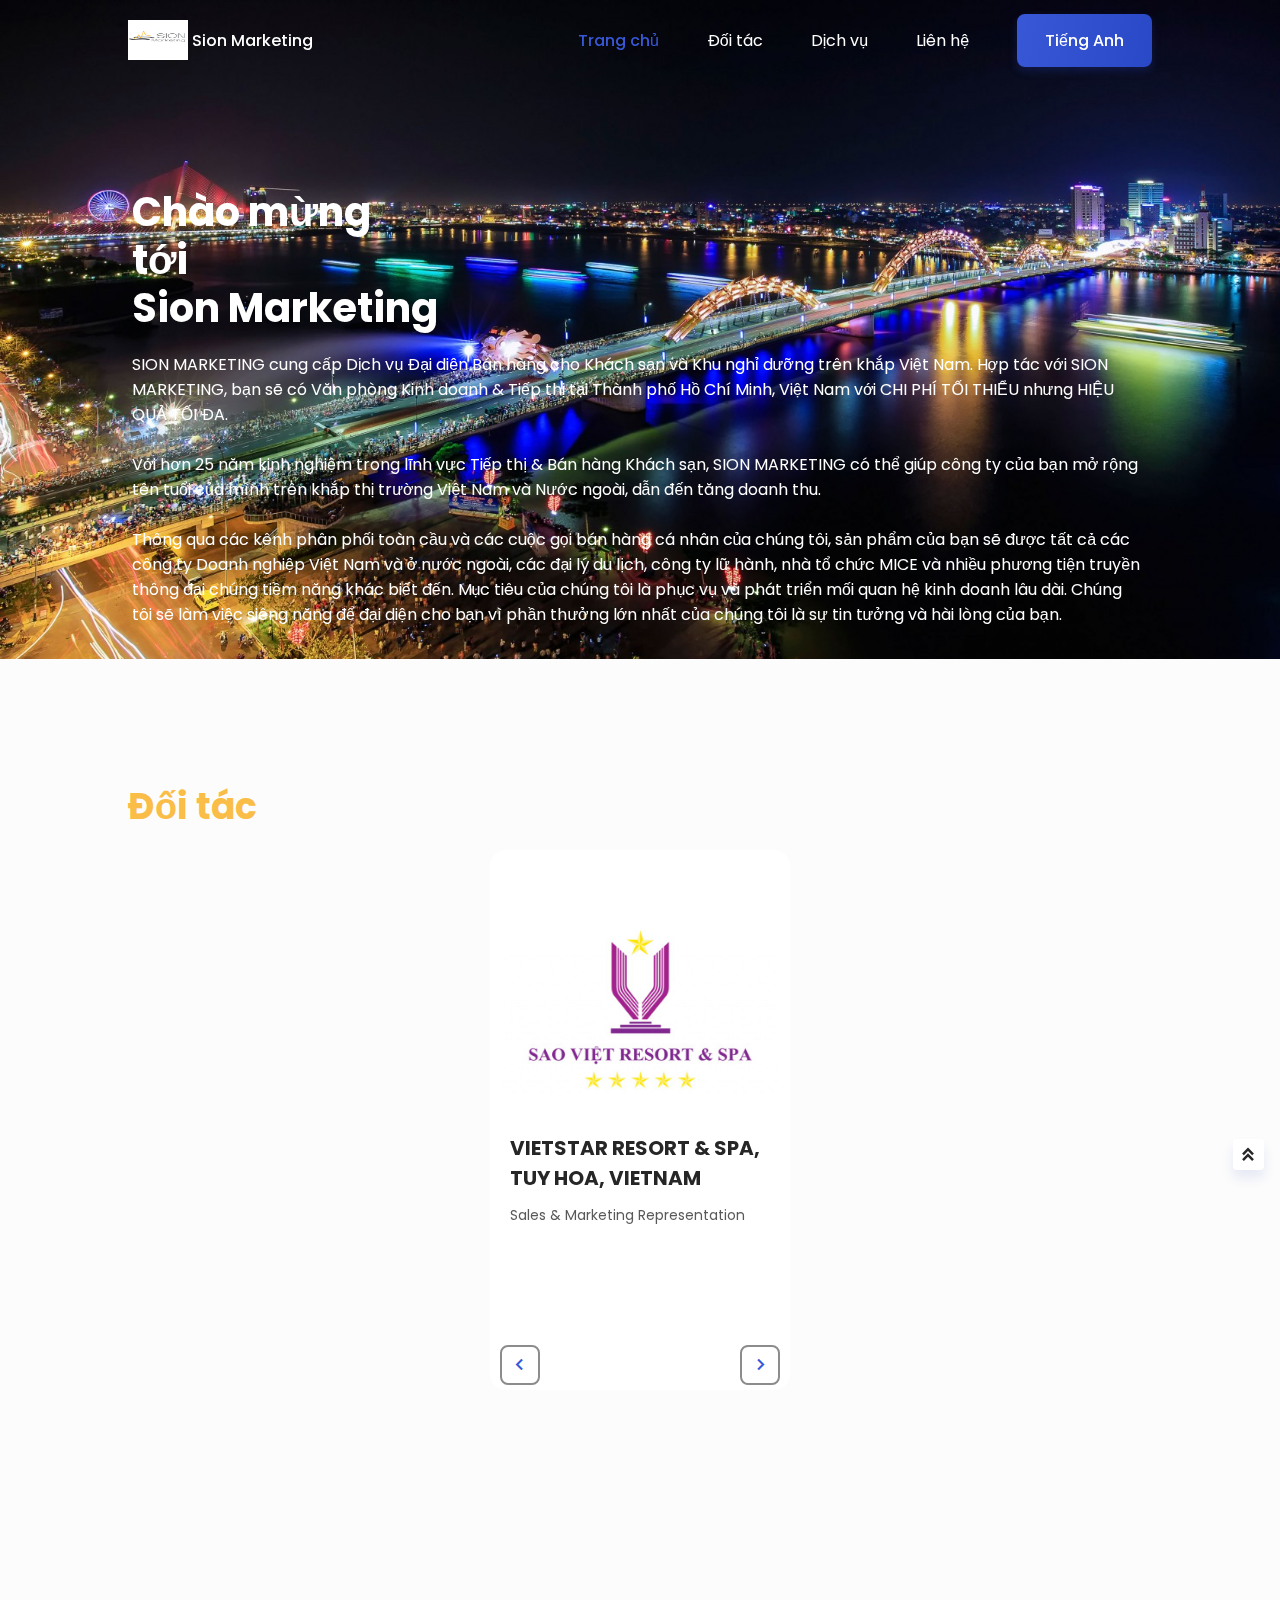
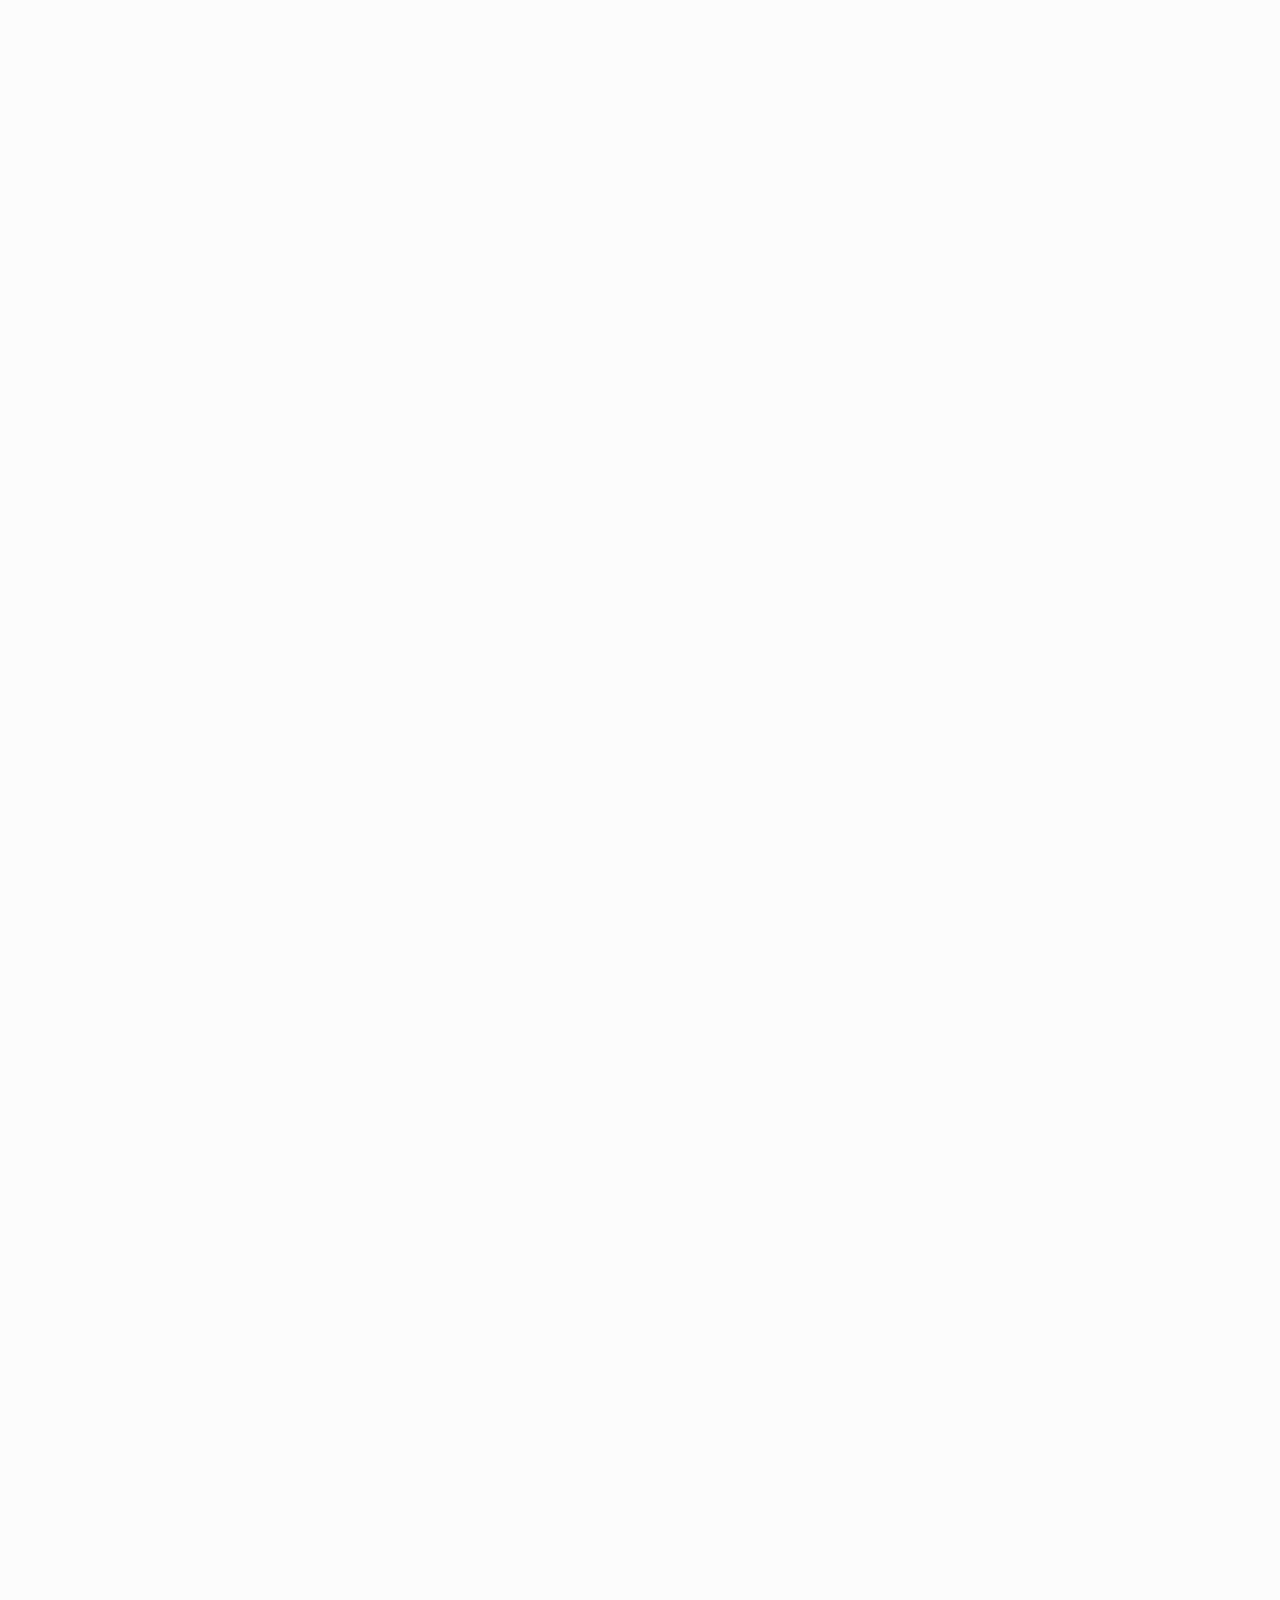
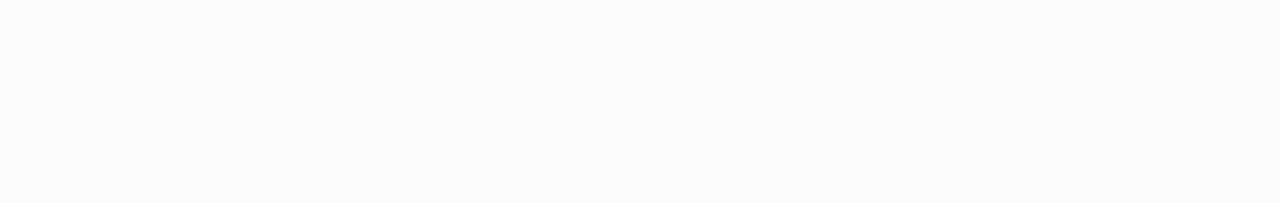
==== sion_vn.html @ 8dd8dc47 "add vietnamese page" ====
<!DOCTYPE html>
<html lang="en">
<head>
    <meta charset="UTF-8">
    <meta http-equiv="X-UA-Compatible" content="IE=edge">
    <meta name="viewport" content="width=device-width, initial-scale=1, minimum-scale=1, maximum-scale=1">
    <title>Sion Marketing</title>

    <!-- Link Swiper's CSS -->
    <link
      rel="stylesheet"
      href="https://unpkg.com/swiper/swiper-bundle.min.css"
    />
    <link rel="stylesheet" href="css/styles.css">
    <link href='https://unpkg.com/boxicons@2.1.2/css/boxicons.min.css' rel='stylesheet'>
<body>
    <!--Header-->
   <header class="header" id="header">
       <nav class="nav container">
           <a href="#" class="nav__logo">
            <img class="logo" src="image/home.png" alt=""> Sion Marketing
           </a>

           <div class="nav__menu">
               <ul class="nav__list">
                   <li class="nav__item">
                       <a href="#home" class="nav__link active-link">
                            <i class='bx bx-home-alt-2'></i>
                            <span>Trang chủ</span>
                       </a>
                   </li>

                   <li class="nav__item">
                        <a href="#partner" class="nav__link">
                            <i class='bx bx-group' ></i>
                            <span>Đối tác</span>
                        </a>
                    </li>

                    <li class="nav__item">
                        <a href="#service" class="nav__link">
                            <i class='bx bx-happy'></i>
                            <span>Dịch vụ</span>
                        </a>
                    </li>

                    <li class="nav__item">
                        <a href="#contact" class="nav__link">
                            <i class='bx bx-phone' ></i>
                            <span>Liên hệ</span>
                        </a>
                    </li>
               </ul>
           </div>

           <a href="index.html" class="button nav__button">
               Tiếng Anh
           </a>
       </nav>
   </header>

   <!--Main-->
   <main class="main">
       <!--Home-->
       <section class="home section" id="home">
           <div class="home__container container grid">
               <div class="home__data">
                   <h1 class="home__title">
                       Chào mừng <br> tới <br> Sion Marketing
                   </h1>
                   <p class="home__description">
                    SION MARKETING cung cấp Dịch vụ Đại diện Bán hàng cho Khách sạn và Khu nghỉ dưỡng trên khắp Việt Nam. Hợp tác với SION MARKETING, bạn sẽ có Văn phòng Kinh doanh & Tiếp thị tại Thành phố Hồ Chí Minh, Việt Nam với CHI PHÍ TỐI THIỂU nhưng HIỆU QUẢ TỐI ĐA. <br> <br>
                    Với hơn 25 năm kinh nghiệm trong lĩnh vực Tiếp thị & Bán hàng Khách sạn, SION MARKETING có thể giúp công ty của bạn mở rộng tên tuổi của mình trên khắp thị trường Việt Nam và Nước ngoài, dẫn đến tăng doanh thu. <br> <br>
                    Thông qua các kênh phân phối toàn cầu và các cuộc gọi bán hàng cá nhân của chúng tôi, sản phẩm của bạn sẽ được tất cả các công ty Doanh nghiệp Việt Nam và ở nước ngoài, các đại lý du lịch, công ty lữ hành, nhà tổ chức MICE và nhiều phương tiện truyền thông đại chúng tiềm năng khác biết đến.
                    Mục tiêu của chúng tôi là phục vụ và phát triển mối quan hệ kinh doanh lâu dài. Chúng tôi sẽ làm việc siêng năng để đại diện cho bạn vì phần thưởng lớn nhất của chúng tôi là sự tin tưởng và hài lòng của bạn.
                   </p>
               </div>
               <!-- <div class="home__img">
                    <img src="image/home.png" alt="" class="home__img-bg">
                </div> -->
           </div>
       </section>

       <!--Partners-->
       <section class="partner section" id="partner">
           <div class="container">
               <h2 class="section__title">
                   Đối tác 
               </h2>
               <div class="partner__container swiper">
                   <div class="swiper-wrapper">
                    <article class="partner__card swiper-slide">
                        <img src="image/vietstar.jpg" alt="" class="partner__img">
                        <div class="partner__data">
                            <h3 class="partner__title">
                                 VIETSTAR RESORT & SPA, TUY HOA, VIETNAM
                            </h3>
                            <p class="partner__description">
                                 Sales & Marketing Representation
                            </p>
                        </div>
                    </article>
                    <article class="partner__card swiper-slide">
                         <img src="image/incentive.jpg" alt="" class="partner__img">
                         <div class="partner__data">
                             <h3 class="partner__title">
                                 INCENTIVE CONNECTIONS TOURISM LLC, DUBAI, UAE
                             </h3>
                             <p class="partner__description">
                                 Sales Representation
                             </p>
                         </div>
                     </article>
                    <article class="partner__card swiper-slide">
                        <img src="image/binhan.jpg" alt="" class="partner__img">
                        <div class="partner__data">
                            <h3 class="partner__title">
                                BINH AN VILLAGE RESORT, DA LAT
                            </h3>
                            <p class="partner__description">
                                Sales & Marketing Representation
                            </p>
                        </div>
                    </article>
                    <article class="partner__card swiper-slide">
                        <img src="image/inter.jpg" alt="" class="partner__img">
                        <div class="partner__data">
                            <h3 class="partner__title">
                                INTERNATIONAL VACATION USA - GDS/BE PROVIDER
                            </h3>
                            <p class="partner__description">
                                Sales Representation
                            </p>
                        </div>
                    </article>
                    <article class="partner__card swiper-slide">
                        <img src="image/cattien.png" alt="" class="partner__img">
                        <div class="partner__data">
                            <h3 class="partner__title">
                                CAT TIEN JUNGLE LODGE
                            </h3>
                            <p class="partner__description">
                                Sales & Marketing Representation
                            </p>
                        </div>
                    </article>
                    <article class="partner__card swiper-slide">
                        <img src="image/theshell.png" alt="" class="partner__img">
                        <div class="partner__data">
                            <h3 class="partner__title">
                                THE SHELL RESORT & SPA, PHU QUOC, VIETNAM
                            </h3>
                            <p class="partner__description">
                                Sales & Marketing Representation
                            </p>
                        </div>
                    </article>
                    <article class="partner__card swiper-slide">
                        <img src="image/chez.png" alt="" class="partner__img">
                        <div class="partner__data">
                            <h3 class="partner__title">
                                CHEZ CAROLE RESORT & SPA, PHU QUOC, VIET NAM
                            </h3>
                            <p class="partner__description">
                                Sales & Marketing Representation
                            </p>
                        </div>
                    </article>
                    <article class="partner__card swiper-slide">
                        <img src="image/melia.png" alt="" class="partner__img">
                        <div class="partner__data">
                            <h3 class="partner__title">
                                MELIA HOTEL, HANOI, VIETNAM
                            </h3>
                            <p class="partner__description">
                                Sales & Marketing Representation
                            </p>
                        </div>
                    </article>
                    <article class="partner__card swiper-slide">
                        <img src="image/unique.jpg" alt="" class="partner__img">
                        <div class="partner__data">
                            <h3 class="partner__title">
                                UNIQUE MUI NE RESORT & SPA, PHAN THIET, VIET NAM
                            </h3>
                            <p class="partner__description">
                                Sales & Marketing Representation
                            </p>
                        </div>
                    </article>
                    <article class="partner__card swiper-slide">
                        <img src="image/chensea.jpg" alt="" class="partner__img">
                        <div class="partner__data">
                            <h3 class="partner__title">
                                CHEN SEA RESORT & SPA, PHU QUOC, VIET NAM
                            </h3>
                            <p class="partner__description">
                                Sales & Marketing Representation
                            </p>
                        </div>
                    </article>
                    <article class="partner__card swiper-slide">
                        <img src="image/eden.png" alt="" class="partner__img">
                        <div class="partner__data">
                            <h3 class="partner__title">
                                EDEN RESORT, PHU QUOC, VIETNAM
                            </h3>
                            <p class="partner__description">
                                Sales & Marketing Representation
                            </p>
                        </div>
                    </article>
                    <article class="partner__card swiper-slide">
                        <img src="image/sunspa.jpg" alt="" class="partner__img">
                        <div class="partner__data">
                            <h3 class="partner__title">
                                SUN SPA RESORT, QUANG BINH, VIETNAM
                            </h3>
                            <p class="partner__description">
                                Sales & Marketing Representation<br>
                                Sales & Marketing Consultancy<br>
                                Sales Materials Designing<br>
                                PR Representative
                            </p>
                        </div>
                    </article>
                    <article class="partner__card swiper-slide">
                        <img src="image/diamondbay.png" alt="" class="partner__img">
                        <div class="partner__data">
                            <h3 class="partner__title">
                                DIAMOND BAY RESORT & GOLF, NHA TRANG, VIET NAM
                            </h3>
                            <p class="partner__description">
                                Sales & Marketing Representation<br>
                                Sales & Marketing Consultancy<br>
                                Sales Materials Designing
                            </p>
                        </div>
                    </article>
                    <article class="partner__card swiper-slide">
                        <img src="image/whitesand.jpg" alt="" class="partner__img">
                        <div class="partner__data">
                            <h3 class="partner__title">
                                WHITE SAND DOCLET RESORT & SPA, KHANH HOA, VIET NAM
                            </h3>
                            <p class="partner__description">
                                Sales & Marketing Consultancy<br>
                                Sales Materials Designing<br>
                                PR Representative
                            </p>
                        </div>
                    </article>
                    <article class="partner__card swiper-slide">
                        <img src="image/hagl.png" alt="" class="partner__img">
                        <div class="partner__data">
                            <h3 class="partner__title">
                                HOANG ANH PLAZA DANANG, VIET NAM
                            </h3>
                            <p class="partner__description">
                                Sales Materials Designing
                            </p>
                        </div>
                    </article>
                   </div>
                    <div class="swiper-button-next">
                        <i class='bx bx-chevron-right'></i>
                    </div>
                    <div class="swiper-button-prev">
                        <i class='bx bx-chevron-left'></i>
                    </div>
               </div>
           </div>
       </section>

       <!--Services-->
       <section class="service section" id="service">
           <div class="service__container container grid">
               <div class="service__images">
                   <div class="service__orbe"></div>
                   <div class="service__img">
                       <img src="image/partner.jpg" alt="">
                   </div>
               </div>

               <div class="service__content">
                   <div class="service__data">
                       <h2 class="section__title">
                           Dịch vụ
                       </h2>
                       <p class="service__description">
                           Chúng tôi luôn cung cấp các dịch vụ tốt nhất cho bạn
                       </p>
                   </div>

                   <!--Services content-->
                    <div class="service__accordion">
                        <div class="service__accordion-item">
                            <header class="service__accordion-header">
                                <i class='bx bxs-user service__accordion-icon' ></i>
                                <h3 class="service__accordion-title">
                                    Đại diện kinh doanh và tiếp thị
                                </h3>
                                <div class="service__accordion-arrow">
                                    <i class='bx bxs-down-arrow'></i>
                                </div>
                            </header>

                            <div class="service__accordion-content">
                                <h2 class="service__accordion-head">
                                    Đại diện kinh doanh và tiếp thị tại thành phố Hồ Chí Minh
                                </h2>
                                <p class="service__accordion-description">
                                    Công ty tiếp thị Siôn đặt văn phòng tại Tp. Hồ Chí Minh, tại đây các khách sạn và khu nghỉ dưỡng khắp Việt Nam
                                    có thể thực hiện tất cả các hoạt động kinh doanh và tiếp thị của mình. <br> <br>
                                    Với hơn 15 năm kinh nghiệm trong lĩnh vực kinh doanh và tiếp thị cho khách sạn và thông qua các kênh phân phối
                                    toàn cầu của chúng tôi cùng với các hoạt động tiếp thị và các cuộc gặp bán hàng trực tiếp, 
                                    công ty tiếp thị Siôn có thể giúp quý khách hàng mở rộng thương hiệu công ty khắp thị trường Việt Nam và nước ngoài nhằm tăng cao doanh thu. <br> <br>
                                    Sản phẩm của quý khách hàng sẽ được giới thiệu rộng rãi đến tất cả các thị phần khách hàng quốc tế và Việt Nam sau đây:
                                </p>
                                <ul class="service__accordion-list">
                                    <li>
                                        Các công ty du lịch
                                    </li>
                                    <li>
                                        Các hãng du lịch bán sỉ/Các đại lý du lịch
                                    </li>
                                    <li>
                                        Các nhà tổ chức sự kiện
                                    </li>
                                    <li>
                                        Các hãng tổ chức về MICE
                                    </li>
                                    <li>
                                        Các hãng du lịch bán trên mạng
                                    </li>
                                    <li>
                                        Các công ty thương mại
                                    </li>
                                    <li>
                                        Các tổ chức phi chính phủ
                                    </li>
                                    <li>
                                        Các hãng hàng không
                                    </li>
                                    <li>
                                        Tổng Cục Du lịch/Sở Du lịch
                                    </li>
                                    <li>
                                        Các trung tâm thông tin Du lịch
                                    </li>
                                    <li>
                                        Các trung tâm báo chí
                                    </li>
                                    <li>
                                        Các khách sạn 
                                    </li>
                                    <li>
                                        Các đại sứ quán và lãnh sứ quán của các nước trên thế giới tại Việt Nam
                                    </li>
                                    <li>
                                        Các hiệp hội thương mại tại Việt Nam
                                    </li>
                                    <li>
                                        Các trường học quốc tế tại Việt Nam
                                    </li>
                                    <li>
                                        Các khu công nghiệp tại Việt Nam
                                    </li>
                                </ul>
                                <h2 class="service__accordion-head">
                                    Đại diện kinh doanh và tiếp thị tại Châu Âu, Úc/New Zealand và Châu Á
                                </h2>
                                <p class="service__accordion-description">
                                    SION Marketing là thành viên của Asia Reps – một công ty chuyên về đại 
                                    diện tiếp thị và bán hàng cho các công ty lữ hành và các khách sạn. 
                                    Đội ngũ lãnh đạo của chúng tôi có nhiều năm kinh nghiệm ở nhiều lĩnh vực khác nhau 
                                    như tiếp thị cho ngành khách sạn, công ty tổ chức du lịch, công ty tư vấn các sản phẩm 
                                    du lịch và hãng hàng không. Chúng tôi sẽ giúp quý vị duy trì và phát triển kinh doanh ở các thị trường trọng điểm sau:
                                </p>
                                <ul class="service__accordion-list">
                                    <li>
                                        Đức, Áo và Thụy Sĩ
                                    </li>
                                    <li>
                                        Tây Ban Nha và Bồ Đào Nha
                                    </li>
                                    <li>
                                        Bỉ và Hà Lan
                                    </li>
                                    <li>
                                        Hungary, Ba Lan, Cộng hòa Séc
                                    </li>
                                    <li>
                                        Úc và New Zealand
                                    </li>
                                    <li>
                                        Thái lan, Malaysia và Singapore
                                    </li>
                                </ul>
                            </div>
                        </div>
                    </div>
                    <div class="service__accordion">
                        <div class="service__accordion-item">
                            <header class="service__accordion-header">
                                <i class='bx bxs-offer service__accordion-icon' ></i>
                                <h3 class="service__accordion-title">
                                    Tư vấn về kinh doanh và tiếp thị
                                </h3>
                                <div class="service__accordion-arrow">
                                    <i class='bx bxs-down-arrow'></i>
                                </div>
                            </header>

                            <div class="service__accordion-content">
                                <p class="service__accordion-description">
                                    SION MARKETING rất hân hạnh được cung cấp dịch vụ tư vấn cho bộ phận kinh doanh 
                                    và tiếp thị của quý khách hàng theo hợp đồng ngắn hạn hoặc dài hạn. Dịch vụ tư vấn bao gồm:
                                </p>
                                <ul class="service__accordion-list">
                                    <li>
                                        Thành lập văn phòng kinh doanh và tiếp thị cho quý khách hàng ở thành phố Hồ Chí Minh
                                    </li>
                                    <li>
                                        Tuyển dụng nhân viện kinh doanh
                                    </li>
                                    <li>
                                        Huấn luyện cho nhân viên kinh doanh
                                    </li>
                                    <li>
                                        Lên kế hoạch kinh doanh và tiếp thị nhằm đạt doanh số của quý khách hàng
                                    </li>
                                    <li>
                                        Nghiên cứu thị trường về ngành du lịch và khách sạn
                                    </li>
                                    <li>
                                        Tư vấn chính sách giá cả cho từng thị phần
                                    </li>
                                    <li>
                                        Tư vấn về nội dung bộ thông tin bán hàng
                                    </li>
                                    <li>
                                        Tư vấn về nội dung website
                                    </li>
                                </ul>
                            </div>
                        </div>
                    </div>
                    <div class="service__accordion">
                        <div class="service__accordion-item">
                            <header class="service__accordion-header">
                                    <i class='bx bxs-pencil service__accordion-icon' ></i>
                                    <h3 class="service__accordion-title">
                                        Thiết kế tài liệu kinh doanh
                                    </h3>
                                    <div class="service__accordion-arrow">
                                        <i class='bx bxs-down-arrow'></i>
                                    </div>
                            </header>

                            <div class="service__accordion-content">
                                <p class="service__accordion-description">
                                    SION MARKETING có một đội ngũ chuyên nghiệp để thiết kế cho quý khách hàng những tài liệu 
                                    bán hàng hấp dẫn phù hợp với nhu cầu của thị trường cũng như góp phần xây dựng thương hiệu nhằm đạt được mục tiêu kinh doanh của quý khách hàng<br><br>
                                    Dịch vụ thiết kế của chúng tôi đa dạng nhằm đáp ứng nhu cầu kinh doanh của quý khách hàng như:
                                </p>
                                <ul class="service__accordion-list">
                                    <li>
                                        <b>
                                            Dịch vụ thiết kế: 
                                        </b>
                                        Logos, bộ định dạng thương hiệu, tài liệu khuyến mãi, bộ thông tin bán hàng, báo cáo thường niên, bao bì sản phẩm
                                    </li>
                                    <li>
                                        <b>
                                            Thiết kế online: 
                                        </b>
                                        Website, Thư thông tin, tờ rơi khuyến mãi điện tử
                                    </li>
                                    <li>
                                        <b>
                                            Thiết kế quảng cáo: 
                                        </b>
                                        Mẫu quảng cáo, bảng thông cáo
                                    </li>
                                    <li>
                                        <b>
                                            Thiết kế sự kiện: 
                                        </b>
                                        Thư mời, Pa nô gian hàng, bảng hiệu
                                    </li>
                                    <li>
                                        <b>
                                            Các dịch vụ liên quan khác: 
                                        </b>
                                        Chụp ảnh, vẽ tranh minh họa, sao chép tranh
                                    </li>
                                </ul>
                            </div>
                        </div>
                    </div>
                    <div class="service__accordion">
                        <div class="service__accordion-item">
                            <header class="service__accordion-header">
                                <i class='bx bxs-planet service__accordion-icon' ></i>
                                <h3 class="service__accordion-title">
                                    Hoạt động tiếp thị kỹ thuật số
                                </h3>
                                <div class="service__accordion-arrow">
                                    <i class='bx bxs-down-arrow'></i>
                                </div>
                            </header>

                            <div class="service__accordion-content">
                                <p class="service__accordion-description">
                                    Với hơn 25 năm kinh nghiệm trong lĩnh vực kinh doanh và tiếp thị, SION MARKETING 
                                    có thể giúp quý vị xây dựng và mở rộng thương hiệu doanh nghiệp trên khắp thị trường Việt Nam 
                                    và thế giới nhằm tăng doanh thu và tăng nhận diện thương hiệu. Hợp tác với SION MARKETING quý 
                                    vị sẽ có ngay văn phòng kinh doanh và tiếp thị riêng của mình với chi phí thấp nhất nhưng hiệu quả cao nhất.<br>
                                    Chúng tôi sẽ quản trị và chăm sóc cặn kẽ từ A – Z các hoạt động Social Marketing như:
                                </p>
                                <ul class="service__accordion-list">
                                    <li>
                                        <b>
                                            Tiếp thị bằng website: 
                                        </b>
                                        Viết và đăng bài SEO trên website, liên kết đến các diễn đàn liên quan đến lĩnh vực kinh doanh
                                    </li>
                                    <li>
                                        <b>
                                            Tiếp thị bằng facebook: 
                                        </b>
                                        Viết bài đăng fanpage, liên kết các group liên quan đến lĩnh vực kinh doanh.
                                    </li>
                                    <li>
                                        <b>
                                            Nội dung quảng cáo: 
                                        </b>
                                        Hỗ trợ viết bài PR với nội dung chất lượng để doanh nghiệp quảng bá trên các kênh truyền thông.
                                    </li>
                                    <li>
                                        <b>
                                            Tiếp thị mail: 
                                        </b>
                                        Gửi email marketing về các khuyến mãi, thông điệp muốn truyền tải của doanh nghiệp đến tệp data khổng lồ gồm nhiều đối tượng khác nhau của SION.
                                    </li>
                                    <li>
                                        <b>
                                            Kế hoạch tiếp thị kỹ thuật số: 
                                        </b>
                                        Với đội ngũ nhân viên giàu kinh nghiệm, SION hỗ trợ tư vấn lập kế hoạch tiếp thị cho doanh nghiệp của bạn để thúc đẩy hoạt động kinh doanh và quảng bá rộng rãi thương hiệu và sản phẩm của bạn tới các đối tượng mục tiêu.
                                    </li>
                                </ul>
                            </div>
                        </div>
                    </div>
               </div>
           </div>
       </section>

       <!--Contact-->
       <section class="contact section" id="contact">
           <div class="contact__container container grid">
               <div class="contact__image">
                   <div class="contact__orbe"></div>
                   <div class="contact__img">
                       <img src="image/contact.jpg" alt="">
                   </div>
               </div>

               <div class="contact__content">
                   <div class="contact__data">
                       <h2 class="section__title">
                           Liên hệ
                       </h2>
                       <p class="contact__description">
                        Bạn đang gặp khó khăn trong việc xây dựng và mở rộng doanh nghiệp của bạn?
                        Bạn muốn có một chiến lược kinh doanh và marketing hiệu quả với chi phí thấp
                        nhưng hiệu quả? Hãy liên hệ chúng tôi
                       </p>
                   </div>

                   <div class="contact__card">
                    <div class="contact__card-box">
                        <div class="contact__card-info">
                            <i class='bx bxs-phone'></i>
                            <div>
                                <h3 class="contact__card-title">
                                    Gọi
                                </h3>
                                <p class="contact__card-description">
                                    84-28-38723 655
                                </p>
                            </div>
                        </div>

                        <button class="button contact__card-button" onclick="window.location.href='tel:84-28-38723 655'">
                            Gọi ngay
                        </button>

                    </div>
                    
                    <div class="contact__card-box">
                        <div class="contact__card-info">
                            <i class='bx bxs-envelope' ></i>
                            <div>
                                <h3 class="contact__card-title">
                                    Email
                                </h3>
                                <p class="contact__card-description">
                                    sales@sionmarketing.com
                                </p>
                            </div>
                        </div>

                        <button class="button contact__card-button"
                         onclick="window.location.href='mailto:sales@sionmarketing.com'">
                            Gửi Email
                        </button>

                    </div>
                   </div>
               </div>
           </div>
       </section>

   </main>
   
   <!--Footer-->
   <footer class="footer section">
       <div class="footer__container container grid">
           <!-- <div>
               <a href="#" class="footer__logo">Sion Marketing</a>
               <p class="footer_description">
                Sion Marketing would like to thank customers
                for trusting and choosing!
               </p>
           </div> -->

           <div class="footer__content">
               <div>
                   <h3 class="footer__title">
                       Thông tin
                   </h3>
                   <ul class="footer__links">
                       <li class="footer__link">
                            <i class='bx bx-buildings'></i>
                            Sion Marketing & Service
                       </li>
                       <li class="footer__link">
                            <i class='bx bx-map'></i>
                            116/58 Street No.14A, Quarter 4,
                            Tan Thuan Tay Ward District 7, Ho Chi Minh City, Vietnam
                       </li>
                       <li class="footer__link">
                            <i class='bx bx-envelope' ></i>
                            sales@sionmarketing.com
                       </li>
                   </ul>
               </div>
               <div class="footer__follow">
                <h3 class="footer__title">
                    Theo dõi chúng tôi 
                </h3>
                <ul class="footer__social">
                    <a href="https://www.facebook.com/SionMarketingCompany" target="_blank" class="footer__social-link">
                        <i class='bx bxl-facebook-circle'></i>
                    </a>
                    <a href="#" target="_blank" class="footer__social-link">
                        <i class='bx bxl-instagram-alt' ></i>
                    </a>
                    <a href="#" target="_blank" class="footer__social-link">
                        <i class='bx bxl-telegram' ></i>
                    </a>
                </ul>
            </div>
           </div>
       </div>
   </footer>

   <!--Scroll up-->
   <a href="#" class="scrollup" id="scroll-up">
        <i class='bx bxs-chevrons-up'></i>
   </a>

   <!--Import javascript scrollreveal-->
   <script src="js/scrollreveal.min.js"></script>

   <!--Import javascript swiper-->
   <script src="js/swiper-bundle.min.js"></script>

   <!--Import javascript file-->
   <script src="js/main.js"></script>
</body>
</html>
---- css/styles.css ----
/*Google Fonts*/
@import url('https://fonts.googleapis.com/css2?family=Poppins:wght@400;500;600&display=swap');

/*Variable css*/
:root {
    --header-height: 3.5rem;

    /*Colors*/
    --first-color: hsl(228, 66%, 53%);
    --first-color-alt: hsl(228, 66%, 47%);
    --first-color-light: hsl(228, 62%, 59%);
    --first-color-lighten: hsl(228, 100%, 97%);
    --second-color:hsl(25, 83%, 53%);
    --button-color: hsl(0, 0%, 17%);
    --button-color-alt: hsl(0, 0%, 21%);
    --title-color: hsl(0, 0%, 15%);
    --text-color: hsl(0, 0%, 35%);
    --text-color-light: hsl(0, 0%, 55%);
    --body-color: hsl(0, 0%, 99%);
    --container-color: #fff;
    --border-color: hsl(0, 1%, 72%);
    --title-color-temp:rgb(45, 11, 240);
    --section-title: rgb(250, 189, 72);

    /*Font and size*/
    --body-font: 'Poppins', sans-serif;
    --biggest-font-size: 2rem;
    --h1-font-size: 1.5rem;
    --h2-font-size: 1.25rem;
    --h3-font-size: 1rem;
    --normal-font-size: .938rem;
    --small-font-size: .813rem;
    --smaller-font-size: .75rem;

    /*Font weight*/
    --font-medium: 500;
    --font-bold: 700;

    /*Margin*/
    --mb-0-5: .5rem;
    --mb-0-75: .75rem;
    --mb-1: 1rem;
    --mb-1-5: 1.5rem;
    --mb-2: 2rem;
    --mb-2-5: 2.5rem;
    --mb-3: 3rem;

    /*z index*/
    --z-tooltip: 10;
    --z-fixed: 100;
}

/*Web Screen*/
@media screen and (min-width: 1024px) {
    :root {
        --biggest-font-size: 2.5rem;
        --h1-font-size: 2.25rem;
        --h2-font-size: 1.5rem;
        --h3-font-size: 1.25rem;
        --normal-font-size: 1rem;
        --small-font-size: .875rem;
        --smaller-font-size: .813rem;
    }
  }


/*BASE*/
*{
    box-sizing: border-box;
    padding: 0;
    margin: 0;
}

html{
    scroll-behavior: smooth;
}

body{
    font-family: var(--body-font);
    font-size: var(--normal-font-size);
    background-color: var(--body-color);
    color: var(--text-color);
    margin: 0 0 100px 0;
}

h1,h2,h3{
    color: var(--title-color);
    font-weight: var(--font-bold);
    
}

ul{
    list-style: none;
}

a{
    text-decoration: none;
}

img{
    max-width: 100%;
    height: auto;
}

button{
    font-family: var(--body-font);
    outline: none;
    border: none;
}

/*Header and navigation*/
.header{
    position: fixed;
    top: 0;
    left: 0;
    width: 100%;
    background-color: transparent;
    z-index: var(--z-fixed);
    transition: .4s;
}

.nav{
    height: var(--header-height);
    display: flex;
    justify-content: space-between;
    align-items: center;
}

.nav__logo{
    color: var(--container-color);
    display: inline-flex;
    align-items: center;
    column-gap: .25rem;
    font-weight:  var(--font-medium);
    transition: .3s;
}

.nav__logo i{
    font-size: 1rem;
}

.nav__logo:hover{
    color: var(--first-color);
}

.logo{
    height: 40px;
    width: 60px;
}

@media screen and (max-width: 1023px) {
    .nav__menu{
        position: fixed;
        bottom: 2rem;
        background-color: var(--container-color);
        box-shadow: 0 8px 24px hsla(228, 66%, 45%, .15);
        width: 90%;
        left: 0;
        right: 0;
        margin: 0 auto;
        padding: 1.30rem 3rem;
        border-radius: 1.25rem;
        transition: .4s;
    }
    .nav__list{
        display: flex;
        justify-content: space-between;
        align-items: center;
    }
    .nav__link{
        color: var(--text-color);
        display: flex;
        padding: .5rem;
        border-radius: 50%;
    }
    .nav__link i{
        font-size: 1.25rem;
    }
    .nav__link span{
        display: none;
    }
}

/*Change background header*/
.scroll-header{
    background-color: var(--body-color);
    box-shadow: 0 1px 4px hsla(228, 4%, 15%, .1);
}

.scroll-header .nav__logo{
    color: var(--text-color);
}

/*Active Link*/
.active-link{
    background: linear-gradient(101deg,
                hsl(228, 66%, 53%),
                hsl(228, 66%, 47%));
    color: #fff;
    box-shadow: 0 4px 8px hsla(228, 66%, 45%, .25);
}

/*Home*/
.home{
    background-image: url('../image/bg.jpg');
    -webkit-background-size: cover;
    -moz-background-size: cover;
    -o-background-size: cover;
    background-size: cover;
}

.home__container{
    padding-top: 4rem;
    row-gap: 3.5rem;
    padding-bottom: 10px;
}

.home__title{
    color: var(--container-color);
}


.home__title{
    font-size: var(--biggest-font-size);
    line-height: 120%;
    margin-bottom: 1.25rem;
}

.home__description{
    text-align: left;
    color: var(--container-color);
    margin-bottom: 2rem;
    /* font-weight: bold; */
}

.home__img{
    width: 350px;
    height: 350px;
    overflow: hidden;
    border-radius: 15px 15px 15px 15px;
    display: inline-flex;
    align-items: flex-end;
    bottom: -1.5rem;
    box-shadow: 0 16px 32px hsla(228, 66%, 25%, .25);
}

/*Partner*/
.partner__container{
    padding: 1rem 0 5rem;
    width: 300px;
    background-color: var(--container-color);
    border-radius: 1rem;
    margin: 0 auto;
    transition: .4s;
}

.partner__img{
    height: 200px;
    width: 300px;
    border-radius: 1rem;
    margin-bottom: 1rem;
}

.partner__data{
    padding: 0 1rem 0 .5rem;
}

.partner__title{
    font-size: var(--h3-font-size);
    margin-bottom: .75rem;
}

.partner__description{
    font-size: var(--small-font-size);
}

.partner__card:hover{
    box-shadow: 0 12px 16px hsla(228, 66%, 45%, .1);
}

/*Swiper css*/
.swiper-button-prev::after,
.swiper-button-next::after{
    content: '';
}

.swiper-button-prev,
.swiper-button-next{
    margin: 0 0 5px 0;
    top: initial;
    bottom: 0;
    width: initial;
    height: initial;
    background-color: var(--container-color);
    border: 2px solid var(--text-color-light);
    padding: 6px;
    border-radius: .5rem;
    font-size: 1.5rem;
    color: var(--first-color);
}

.swiper-button-prev{
    left: calc(50%-3rem);
}

.swiper-button-next{
    right: calc(50%-3rem);
}

/*Services*/
.service__container{
    row-gap: 3rem;
}

.service__images{
    position: relative;
    display: flex;
    justify-content: center;
}
.service__orbe{
    width: 266px;
    height: 316px;
    background-color: hsl(228, 24%, 97%);
    border-radius: 16px 16px 16px 16px;
}

.service__img{
    position: absolute;
    width: 250px;
    height: 300px;
    overflow: hidden;
    border-radius: 12px 12px 12px 12px;
    inset: 0;
    margin: auto;
    box-shadow: 0 16px 32px hsla(228, 66%, 25%, .25);
}

.service__description{
    font-size: var(--small-font-size);
    margin-bottom: 2rem;
}

.service__accordion{
    display: grid;
    row-gap: 1.5rem;
    padding: 0 0 .5rem 0;
}

.service__accordion-head{
    font-size: var(--small-font-size);
    padding: 1.25rem 2.5rem 0 2.75rem;
}

.service__accordion-item{
    background-color: var(--body-color);
    border: 2px solid var(--border-color);
    border-radius: .5rem;
    padding: 1rem .75rem;
}

.service__accordion-header{
    display: flex;
    align-items: center;
    cursor: pointer;
}

.service__accordion-icon{
    background-color: var(--first-color-lighten);
    padding: 5px;
    border-radius: .25rem;
    font-size: 18px;
    color: var(--first-color);
    margin-right: .75rem;
    transition: .3s;
}

.service__accordion-title{
    font-size: var(--small-font-size);
}

.service__accordion-arrow{
    display: inline-flex;
    background-color: var(--first-color-lighten);
    padding: .25rem;
    color: var(--first-color);
    border-radius: 2px;
    font-size: 10px;
    margin-left: auto;
    transition: .3s;
}

.service__accordion-arrow i{
    transition: .4s;
}

.service__accordion-description{
    font-size: var(--small-font-size);
    padding: 1.25rem 2.5rem 0 2.75rem;
    text-align: left;
}

.service__accordion-content{
    overflow: hidden;
    height: 0;
    transition: all .25s ease;
}

.service__accordion-list{
    list-style-type: disc;
    font-size: var(--small-font-size);
    padding: .1rem 2.5rem 0 3.75rem;
}

/*Rotate service icon and add shadows*/
.accordion-open{
    box-shadow: 0 12px 32px hsla(228, 66%, 45%, .1);
}

.accordion-open .service__accordion-icon{
    box-shadow: 0 4px 4px hsla(228, 66%, 45%, .1);
}

.accordion-open .service__accordion-arrow{
    box-shadow: 0 2px 4px hsla(228, 66%, 45%, .1);
}

.accordion-open .service__accordion-arrow i{
    transform: rotate(-180deg);
}

/*Contact*/
.contact__container{
    row-gap: 2rem;
}

.contact__image{
    position: relative;
    display: flex;
    justify-content: center;
}

.contact__orbe{
    width: 266px;
    height: 316px;
    background-color: hsl(228, 24%, 97%);
    border-radius: 135px 135px 16px 16px;
}

.contact__img{
    position: absolute;
    width: 250px;
    height: 300px;
    overflow: hidden;
    border-radius: 12px 12px 12px 12px;
    inset: 0;
    margin: auto;
    box-shadow: 0 16px 32px hsla(228, 66%, 25%, .25);
}

.contact__description{
    font-size: var(--small-font-size);
    margin-bottom: 2.5rem;
}

.contact__card{
    display: grid;
    grid-template-columns: repeat(1 , 1fr);
    gap: 1.25rem .75rem;
}

.contact__card-box{
    background-color: var(--body-color);
    border: 2px solid var(--border-color);
    padding: 1.25rem .75rem;
    border-radius: .5rem;
    transition: .3s;
}

.contact__card-info{
    display: flex;
    align-items: flex-start;
    column-gap: .75rem;
    margin-bottom: 1.25rem;
}

.contact__card i{
    padding: 6px;
    background-color: var(--first-color-lighten);
    border-radius: 6px;
    font-size: 1.25rem;
    color: var(--first-color);
}

.contact__card-title{
    font-size: var(--normal-font-size);
}

.contact__card-description{
    font-size: var(--small-font-size);
}

.contact__card-button{
    font-size: var(--small-font-size);
    padding: 14px 0;
    width: 100%;
    border-radius: .25rem;
    background: var(--first-color-lighten);
    color: var(--first-color);
    font-weight: var(--font-bold);
    box-shadow: none;
}

.contact__card-button:hover{
    background-color: var(--first-color);
    color: #fff;
}

.contact__card-box:hover{
    box-shadow: 0 8px 24px hsla(228, 66%, 45%, .1);
}

/*Footer*/
.footer__container{
    row-gap: 2.5rem;
}

.footer__logo{
    color: var(--first-color);
    font-size: var(--h3-font-size);
    font-weight: var(--font-bold);
    display: inline-flex;
    align-items: center;
    column-gap: .25rem;
    margin-bottom: .75rem;
}

.footer__logo i{
    font-size: 1.25rem;
}

.footer__description,
.footer__link{
    font-size: var(--small-font-size);
    font-weight: var(--font-medium);
}

.footer__content,
.footer__links{
    display: grid;
}

.footer__content{
    grid-template-columns: repeat(1,auto);
    gap: 2.5rem 4rem;
}

.footer__links{
    row-gap: .5rem;
}

.footer__link{
    color: var(--text-color);
    transition: .3s;
}

.footer__link:hover{
    color: var(--title-color);
}

.footer__social{
    display: flex;
    column-gap: 1rem;
    justify-content: center;
}

.footer__title{
    color: var(--first-color);
    display: flex;
    justify-content: center;
}

.footer__social-link{
    font-size: 1.25rem;
    color: var(--text-color);
    transition: .3s;
}

.footer__social-link:hover{
    color: var(--title-color);
}

/*Scroll Up*/
.scrollup{
    position: fixed;
    right: 1rem;
    bottom: -30%;
    background-color: var(--container-color);
    box-shadow: 0 8px 12px hsla(228, 66%, 45%, .1);
    display: inline-flex;
    padding: .35rem;
    border-radius: .25rem;
    color: var(--title-color);
    font-size: 1.25rem;
    z-index: var(--z-tooltip);
    transition: .3s;
}

.scrollup:hover{
    transform: translateY(-.25rem);
    color: var(--first-color);
}

/*Show Scroll Up*/
.show-scroll{
    bottom: 8rem;
}

/*Button*/
.button{
    display: inline-block;
    background: linear-gradient(101deg,
                hsl(228, 66%, 53%),
                hsl(228, 66%, 47%));
    color: #fff;
    padding: 14px 28px;
    border-radius: .5rem;
    font-size: var(--normal-font-size);
    font-weight: var(--font-medium);
    box-shadow: 0 4px 8px hsla(228, 66%, 45%, .25);
    transition: .3s;
    cursor: pointer;
}

.button:hover{
    box-shadow: 0 4px 12px hsla(228, 66%, 45%, .25);
}

.nav__button{
    display: none;
}

/*Reusable css classes*/
.container{
    max-width: 1024px;
    margin-left: 1.5rem;
    margin-right: 1.5rem;
}

.grid{
    display: grid;
}

.section{
    padding: 4.5rem 0 2rem;
}

.section__title{
    font-size: var(--h2-font-size);
    margin-bottom: 1rem;
    color: var(--section-title);
}

.section__title span{
    color: var(--second-color);
}

.section__subtitle{
    display: block;
    font-size: var(--small-font-size);
    color: var(--second-color);
}

.main{
    overflow: hidden;
}

/*Responsive layout*/
/*For small devices*/
@media screen and (max-width: 350px) {
    .container{
        margin-left: 1rem;
        margin-right: 1rem;
    }

    .section{
        padding: 3.5rem 0 1rem;
    }

    .home{
        padding-bottom: 0;
    }

    .home__img{
        width: 300px;
        height: 300px;
    }

    .home__description{
        margin: 0 .2rem .1rem 0;
    }

    .contact__card-box{
        margin-left: 1.2rem;
        width: 80%;
        align-items: center;
    }
    
}

@media screen and (max-width: 320px) {
    .nav__menu{
        padding: 1.3rem 1.5rem;
    }

    .home__value{
        column-gap: 1rem;
    }

    .home__img{
        width: 280px;
        height: 280px;
    }

    .logo__container{
        gap: 2rem 1rem;
    }

    .partner__card{
        width: 230px;
        padding: .5rem .5rem .75rem;
    }

    .partner__container{
        width: 90%;
    }

    .service__orbe{
        height: 260px;
    }

    .service__img{
        width: 220px;
        height: 260px;
    }

    .service__orbe{
        width: 220px;
        height: 260px;
    }

    .contact__card-box{
        margin-left: 1.2rem;
        width: 90%;
        align-items: center;
    }
}

@media screen and (min-width: 351px) {
    .container{
        margin-left: 1rem;
        margin-right: 1rem;
    }

    .section{
        padding: 3.5rem 0 1rem;
    }

    .home{
        padding-bottom: 0;
    }

    .home__img{
        justify-content: center;
        margin: 0 0 2rem 1rem;
        width: 300px;
        height: 300px;
    }

    .home__description{
        margin: 0 .2rem .1rem 0;
    }

    .contact__card-box{
        margin-left: 2rem;
        width: 80%;
        align-items: center;
    }
    
}

@media screen and (min-width: 420px) {
    .container{
        margin-left: 1rem;
        margin-right: 1rem;
    }

    .section{
        padding: 3.5rem 0 1rem;
    }

    .home{
        padding-bottom: 0;
    }

    .home__img{
        justify-content: center;
        margin: 0 0 2rem 3rem;
        width: 300px;
        height: 300px;
    }

    .home__description{
        margin: 0 .2rem .1rem 0;
    }

    .contact__card-box{
        margin-left: 3.5rem;
        width: 70%;
        align-items: center;
    }
    
}

@media screen and (min-width: 480px) {
    .container{
        margin-left: 1rem;
        margin-right: 1rem;
    }

    .section{
        padding: 3.5rem 0 1rem;
    }

    .home{
        padding-bottom: 0;
    }

    .home__img{
        justify-content: center;
        margin: 0 0 2rem 5rem;
        width: 300px;
        height: 300px;
    }

    .home__description{
        margin: 0 .2rem .1rem 0;
    }

    .contact__card-box{
        margin-left: 4rem;
        width: 70%;
        align-items: center;
    }
    
}

/*For medium devices*/
@media screen and (min-width: 700px){
    .home__data{
        margin: 4px;
    }

    .service__container,
    .contact__container{
        grid-template-columns: repeat(2,1fr);
        align-items: center;
    }

    .contact__image{
        order: 1;
    }

    .footer__container{
        justify-content: center;
    }
}


/*For large devices*/
@media screen and (min-width: 1024px){
    .section{
        padding: 7.5rem 0 1rem;
    }

    .section__title{
        font-size: 2.25rem;
    }

    .section__subtitle{
        font-size: var(--normal-font-size);
    }
    
    .nav{
        height: calc(var(--header-height) + 1.5rem);
    }

    .nav__menu{
        width: initial;
        margin-left: auto;
    }

    .nav__list{
        display: flex;
        column-gap: 3rem;
    }

    .nav__link{
        color: var(--container-color);
    }

    .nav__link i{
        display: none;
    }

    .nav__button{
        display: inline-block;
    }

    .active-link{
        background: none;
        box-shadow: none;
        color: var(--first-color);
        font-weight: var(--font-medium);
    }

    .scroll-header .nav__link{
        color: var(--text-color);
    }

    .scroll-header .active-link{
        color: var(--first-color);
    }

    .nav__button{
        margin-left: 3rem;
    }

    .partner__container{
        padding-top: 3rem;
    }

    .partner__card{
        width: 320px;
        padding: .75rem;
    }

    .service__container{
        align-items: flex-start;
        column-gap: 5rem;
    }

    .service__orbe,
    .contact__orbe{
        width: 501px;
        height: 641px;
    }

    .service__img,
    .contact__img{
        width: 461px;
        height: 601px;
    }

    .service__description,
    .contact__description{
        font-size: var(--normal-font-size);
        margin-bottom: 2.5rem;
    }

    .show-scroll{
        bottom: 3rem;
        right: 3rem;
    }
}

@media screen and (min-width:1040px) {
    .container{
        margin-left: auto;
        margin-right: auto;
    }

    .home__container{
        column-gap: 4rem;
    }
}


/*For 2K &4K devices*/
@media screen and (min-width: 2048px) {
    body{
        zoom: 1.5;
    }
}

@media screen and (min-width: 3840px) {
    body{
        zoom: 3;
    }
}
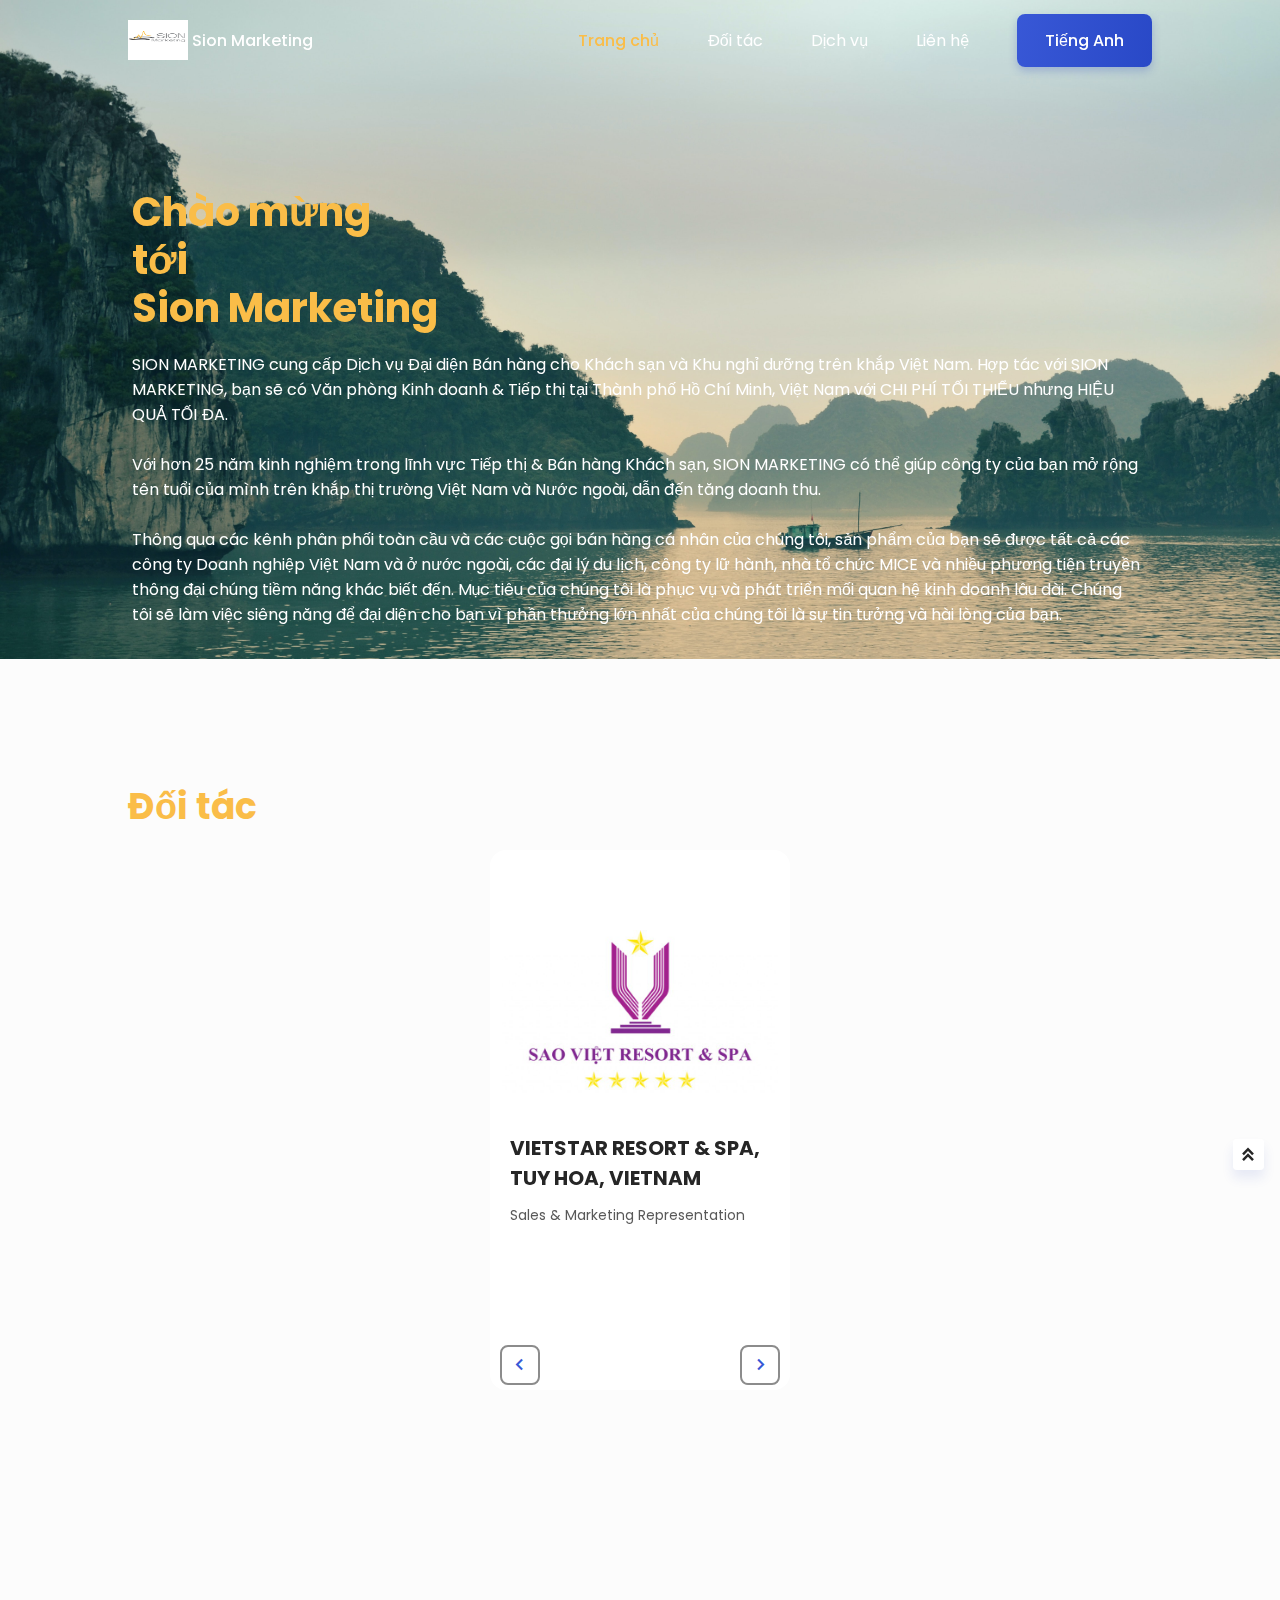
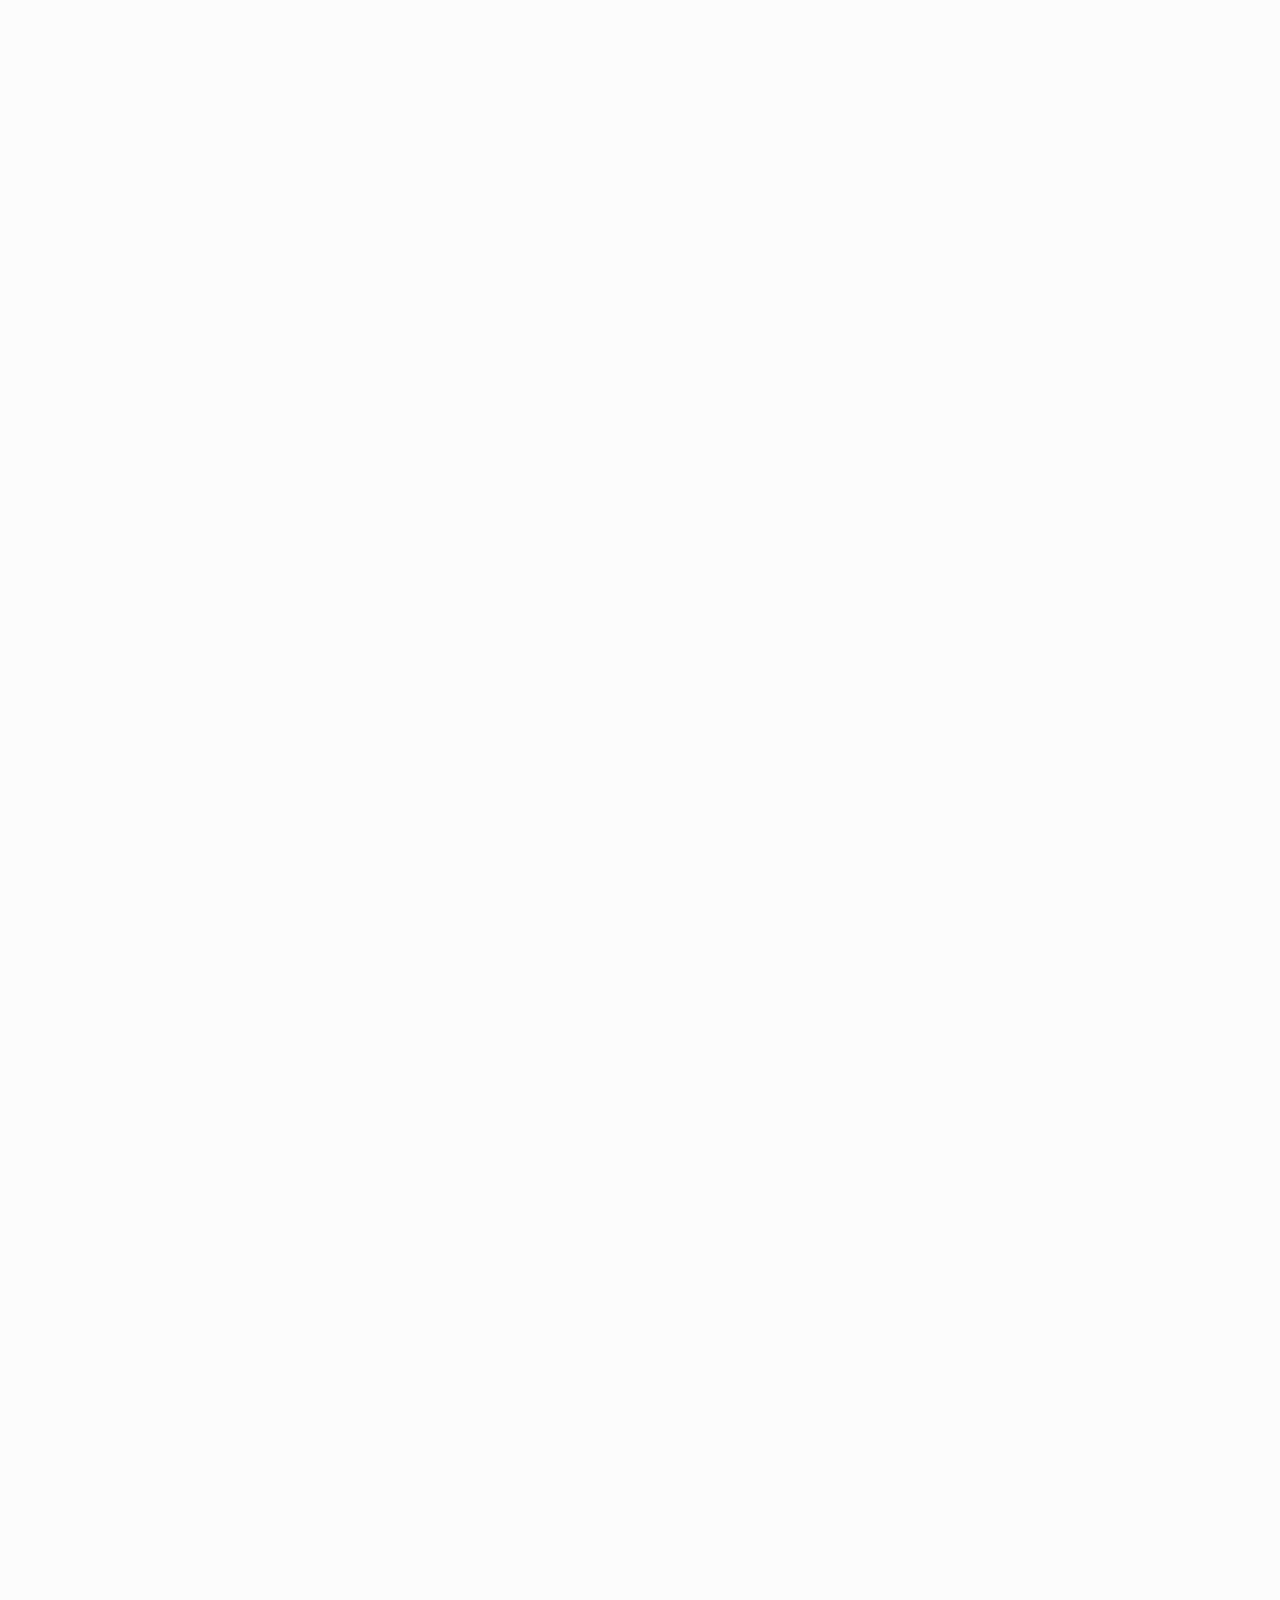
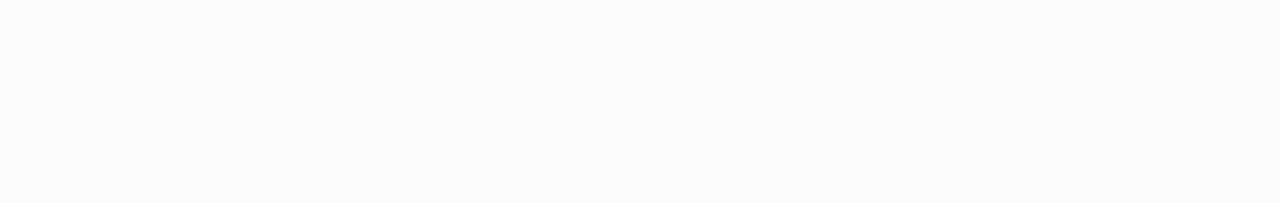
==== commit f0e6adcd: "add image" ====
--- a/sion_vn.html
+++ b/sion_vn.html
@@ -278,7 +278,7 @@
                <div class="service__images">
                    <div class="service__orbe"></div>
                    <div class="service__img">
-                       <img src="image/partner.jpg" alt="">
+                       <img src="image/ba.jpeg" alt="">
                    </div>
                </div>
 
@@ -564,7 +564,7 @@
                <div class="contact__image">
                    <div class="contact__orbe"></div>
                    <div class="contact__img">
-                       <img src="image/contact.jpg" alt="">
+                       <img src="image/ba2.jpeg" alt="">
                    </div>
                </div>
 
--- a/css/styles.css
+++ b/css/styles.css
@@ -103,6 +103,7 @@
 }
 
 button{
+    background-color: #fff;
     font-family: var(--body-font);
     outline: none;
     border: none;
@@ -140,7 +141,7 @@
 }
 
 .nav__logo:hover{
-    color: var(--first-color);
+    color: var(--section-title);
 }
 
 .logo{
@@ -188,7 +189,7 @@
 }
 
 .scroll-header .nav__logo{
-    color: var(--text-color);
+    color: var(--section-title);
 }
 
 /*Active Link*/
@@ -202,7 +203,7 @@
 
 /*Home*/
 .home{
-    background-image: url('../image/bg.jpg');
+    background-image: url('../image/halong.jpg');
     -webkit-background-size: cover;
     -moz-background-size: cover;
     -o-background-size: cover;
@@ -216,7 +217,7 @@
 }
 
 .home__title{
-    color: var(--container-color);
+    color: var(--section-title);
 }
 
 
@@ -574,7 +575,7 @@
 }
 
 .footer__title{
-    color: var(--first-color);
+    color: var(--section-title);
     display: flex;
     justify-content: center;
 }
@@ -919,7 +920,7 @@
     .active-link{
         background: none;
         box-shadow: none;
-        color: var(--first-color);
+        color: var(--section-title);
         font-weight: var(--font-medium);
     }
 
@@ -928,7 +929,7 @@
     }
 
     .scroll-header .active-link{
-        color: var(--first-color);
+        color: var(--section-title);
     }
 
     .nav__button{
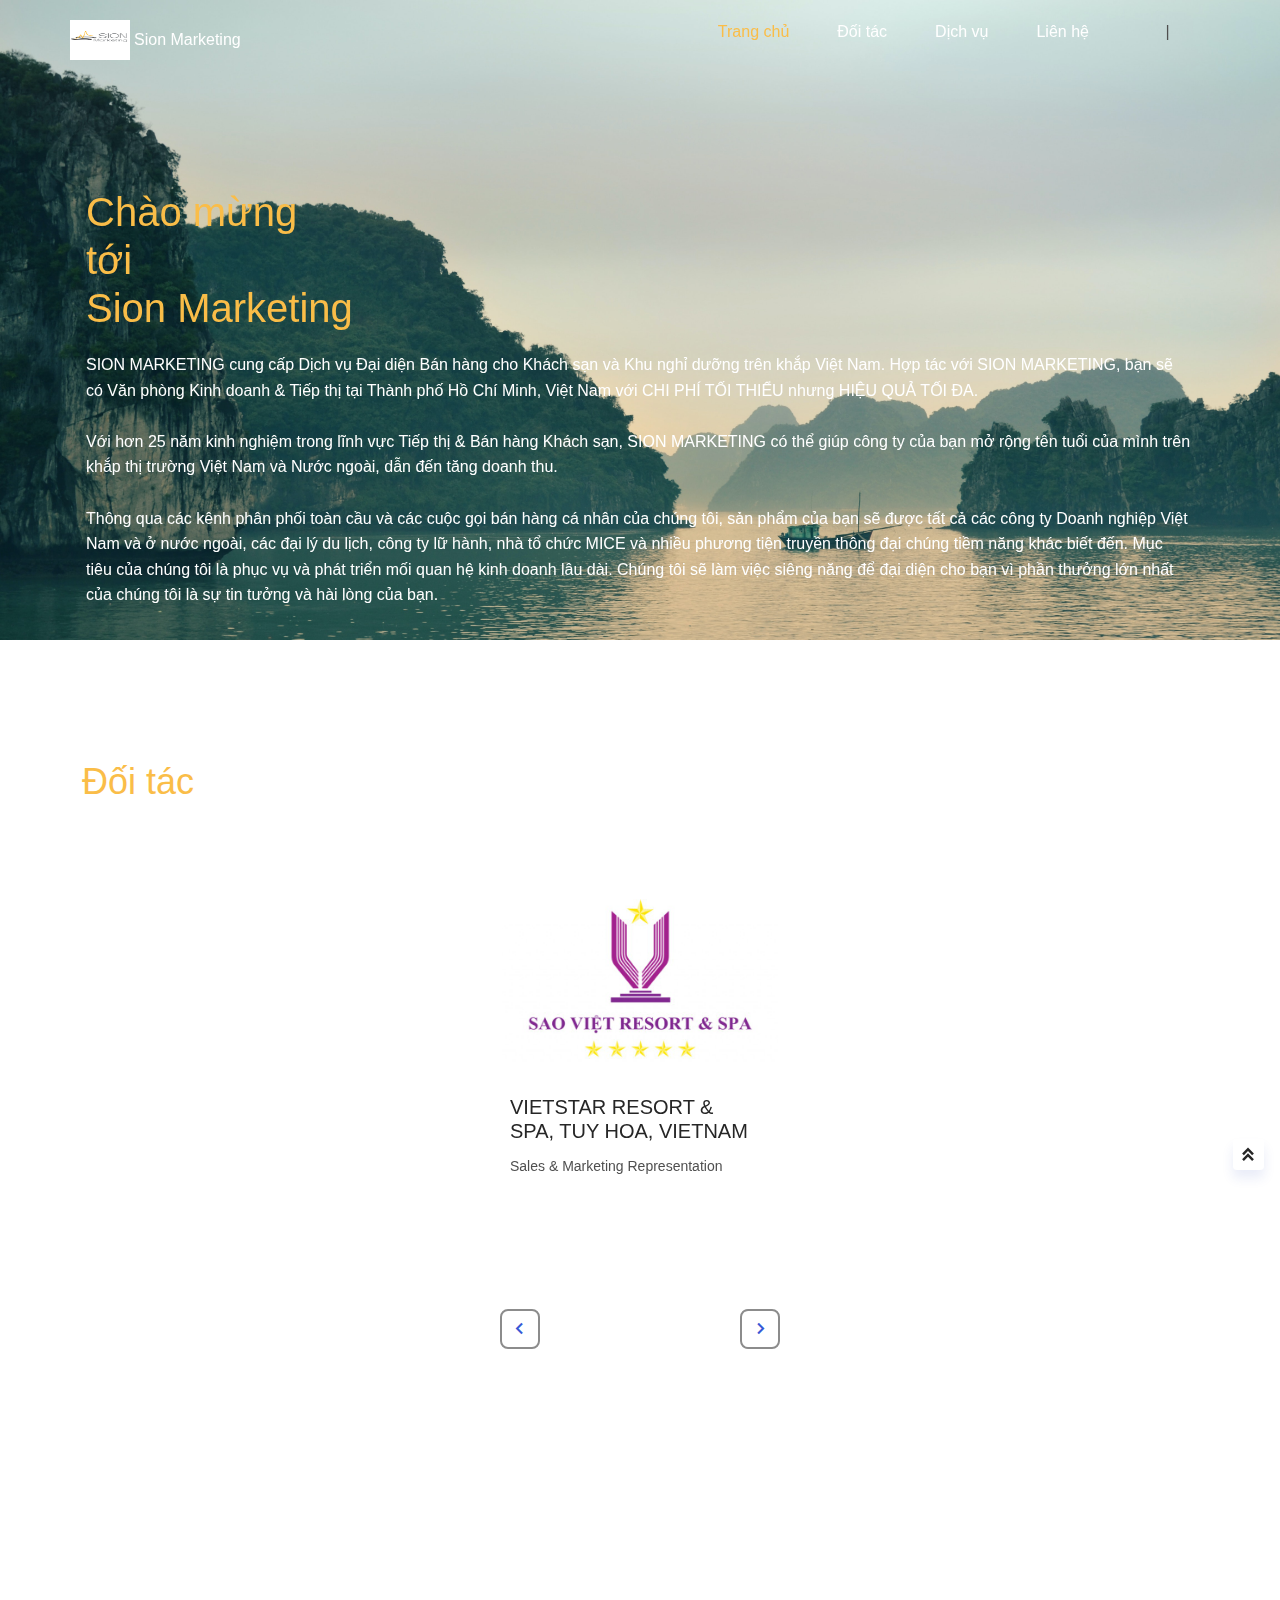
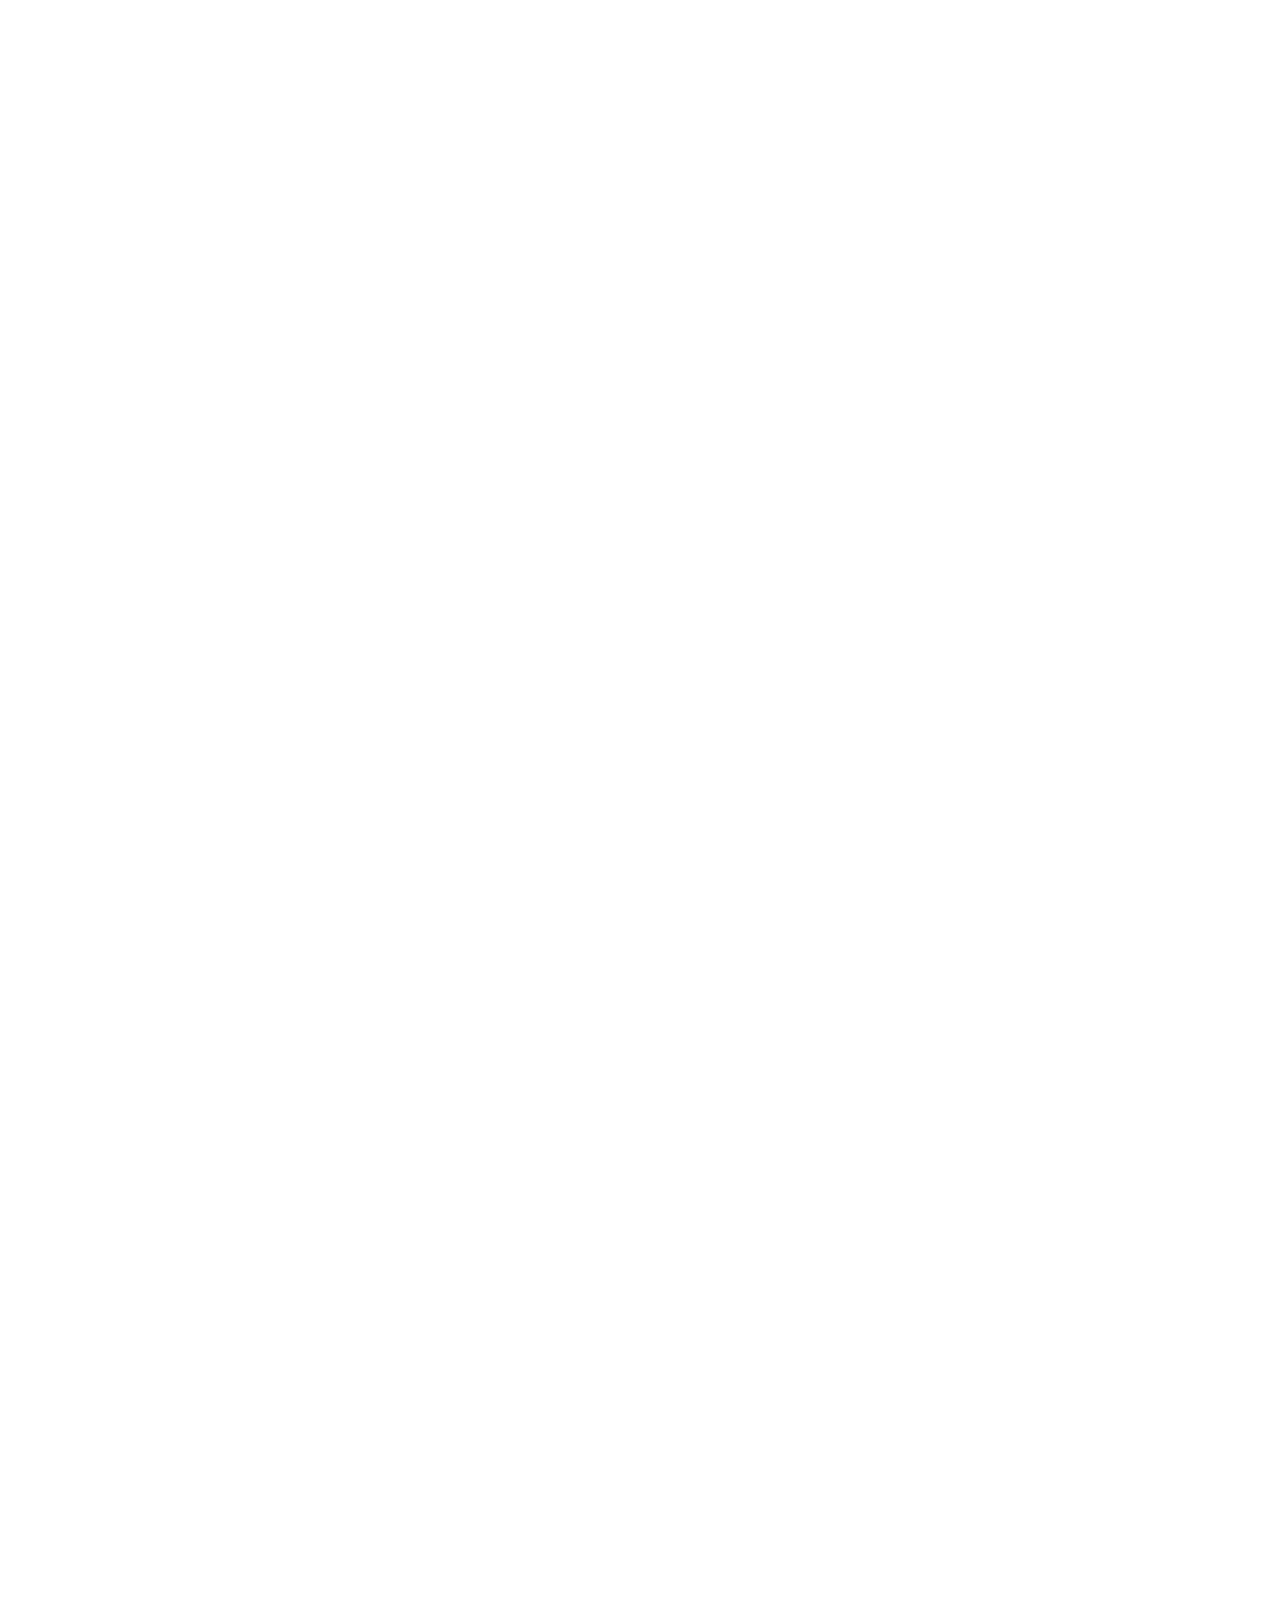
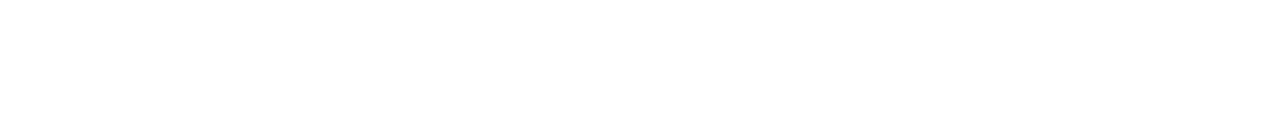
==== commit 54972ad4: "edit image and flags" ====
--- a/sion_vn.html
+++ b/sion_vn.html
@@ -11,9 +11,13 @@
       rel="stylesheet"
       href="https://unpkg.com/swiper/swiper-bundle.min.css"
     />
-    <link rel="stylesheet" href="css/styles.css">
-    <link href='https://unpkg.com/boxicons@2.1.2/css/boxicons.min.css' rel='stylesheet'>
-<body>
+   <!-- Link Style.css -->
+   <link rel="stylesheet" href="css/styles.css">
+   <!-- Link BOX ICON -->
+   <link href='https://unpkg.com/boxicons@2.1.2/css/boxicons.min.css' rel='stylesheet'>
+   <!-- Link MBM -->
+   <link rel="stylesheet" href="css/mdb.min.css" />
+
     <!--Header-->
    <header class="header" id="header">
        <nav class="nav container">
@@ -50,12 +54,13 @@
                             <span>Liên hệ</span>
                         </a>
                     </li>
+                    <li class="nav__item">
+                        <a href="index.html"><i class="flag flag-us"></i></a>
+                            <span>| </span>
+                        <a href=""><i class="flag flag-vietnam"></i></a>
+                    </li>
                </ul>
            </div>
-
-           <a href="index.html" class="button nav__button">
-               Tiếng Anh
-           </a>
        </nav>
    </header>
 
@@ -278,7 +283,7 @@
                <div class="service__images">
                    <div class="service__orbe"></div>
                    <div class="service__img">
-                       <img src="image/ba.jpeg" alt="">
+                       <img src="image/ba.jpg" alt="">
                    </div>
                </div>
 
@@ -660,17 +665,17 @@
                </div>
                <div class="footer__follow">
                 <h3 class="footer__title">
-                    Theo dõi chúng tôi 
+                    Theo dõi hoặc liên hệ chúng tôi qua
                 </h3>
                 <ul class="footer__social">
                     <a href="https://www.facebook.com/SionMarketingCompany" target="_blank" class="footer__social-link">
                         <i class='bx bxl-facebook-circle'></i>
                     </a>
-                    <a href="#" target="_blank" class="footer__social-link">
-                        <i class='bx bxl-instagram-alt' ></i>
+                    <a href="mailto:sales@sionmarketing.com" target="_blank" class="footer__social-link">
+                        <i class='bx bx-envelope'></i>
                     </a>
-                    <a href="#" target="_blank" class="footer__social-link">
-                        <i class='bx bxl-telegram' ></i>
+                    <a href="tel:84-28-38723 655" target="_blank" class="footer__social-link">
+                        <i class='bx bxs-phone' ></i>
                     </a>
                 </ul>
             </div>
--- a/css/styles.css
+++ b/css/styles.css
@@ -1,5 +1,5 @@
 /*Google Fonts*/
-@import url('https://fonts.googleapis.com/css2?family=Poppins:wght@400;500;600&display=swap');
+@import url('https://fonts.googleapis.com/css2?family=Nuosu+SIL&display=swap');
 
 /*Variable css*/
 :root {
@@ -23,7 +23,7 @@
     --section-title: rgb(250, 189, 72);
 
     /*Font and size*/
-    --body-font: 'Poppins', sans-serif;
+    --body-font: 'Nuosu SIL', serif;
     --biggest-font-size: 2rem;
     --h1-font-size: 1.5rem;
     --h2-font-size: 1.25rem;
@@ -103,7 +103,6 @@
 }
 
 button{
-    background-color: #fff;
     font-family: var(--body-font);
     outline: none;
     border: none;
@@ -569,8 +568,10 @@
 }
 
 .footer__social{
+    margin-right: 2rem;
     display: flex;
     column-gap: 1rem;
+    align-items: center;
     justify-content: center;
 }
 
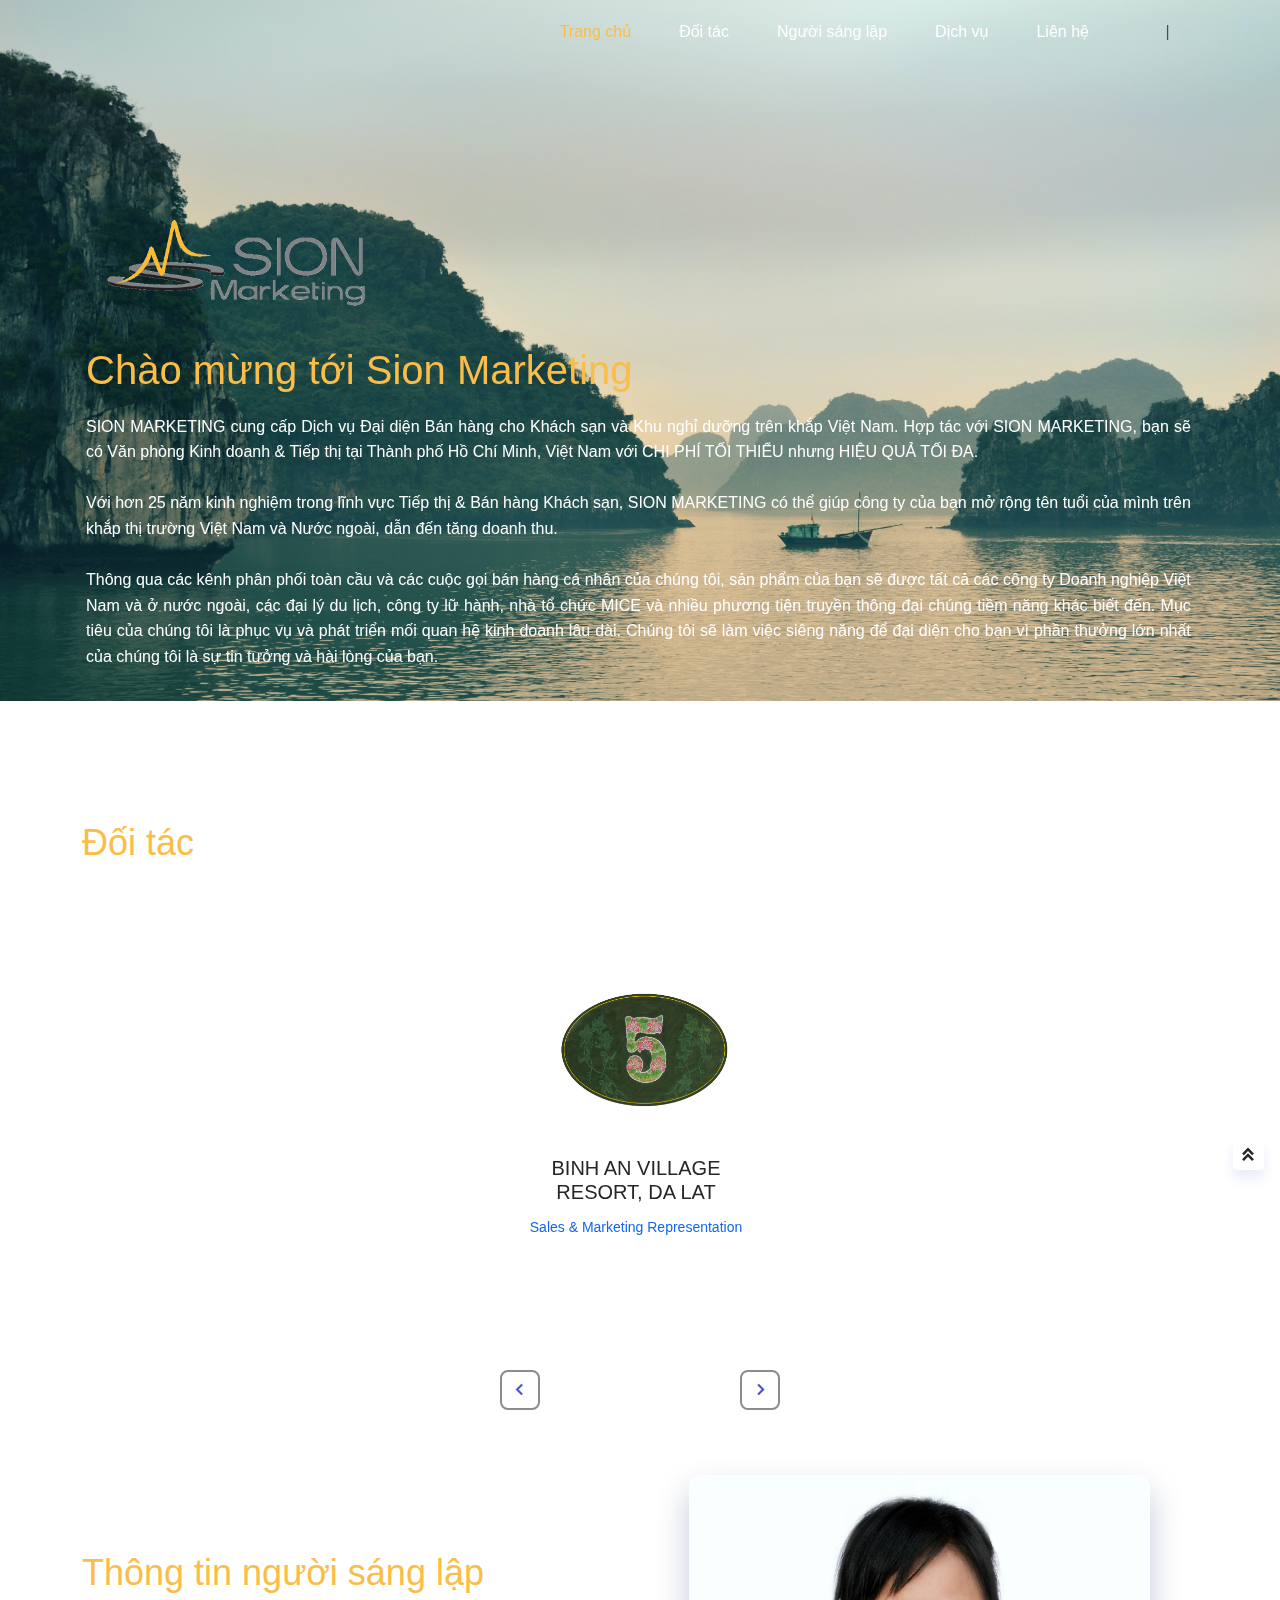
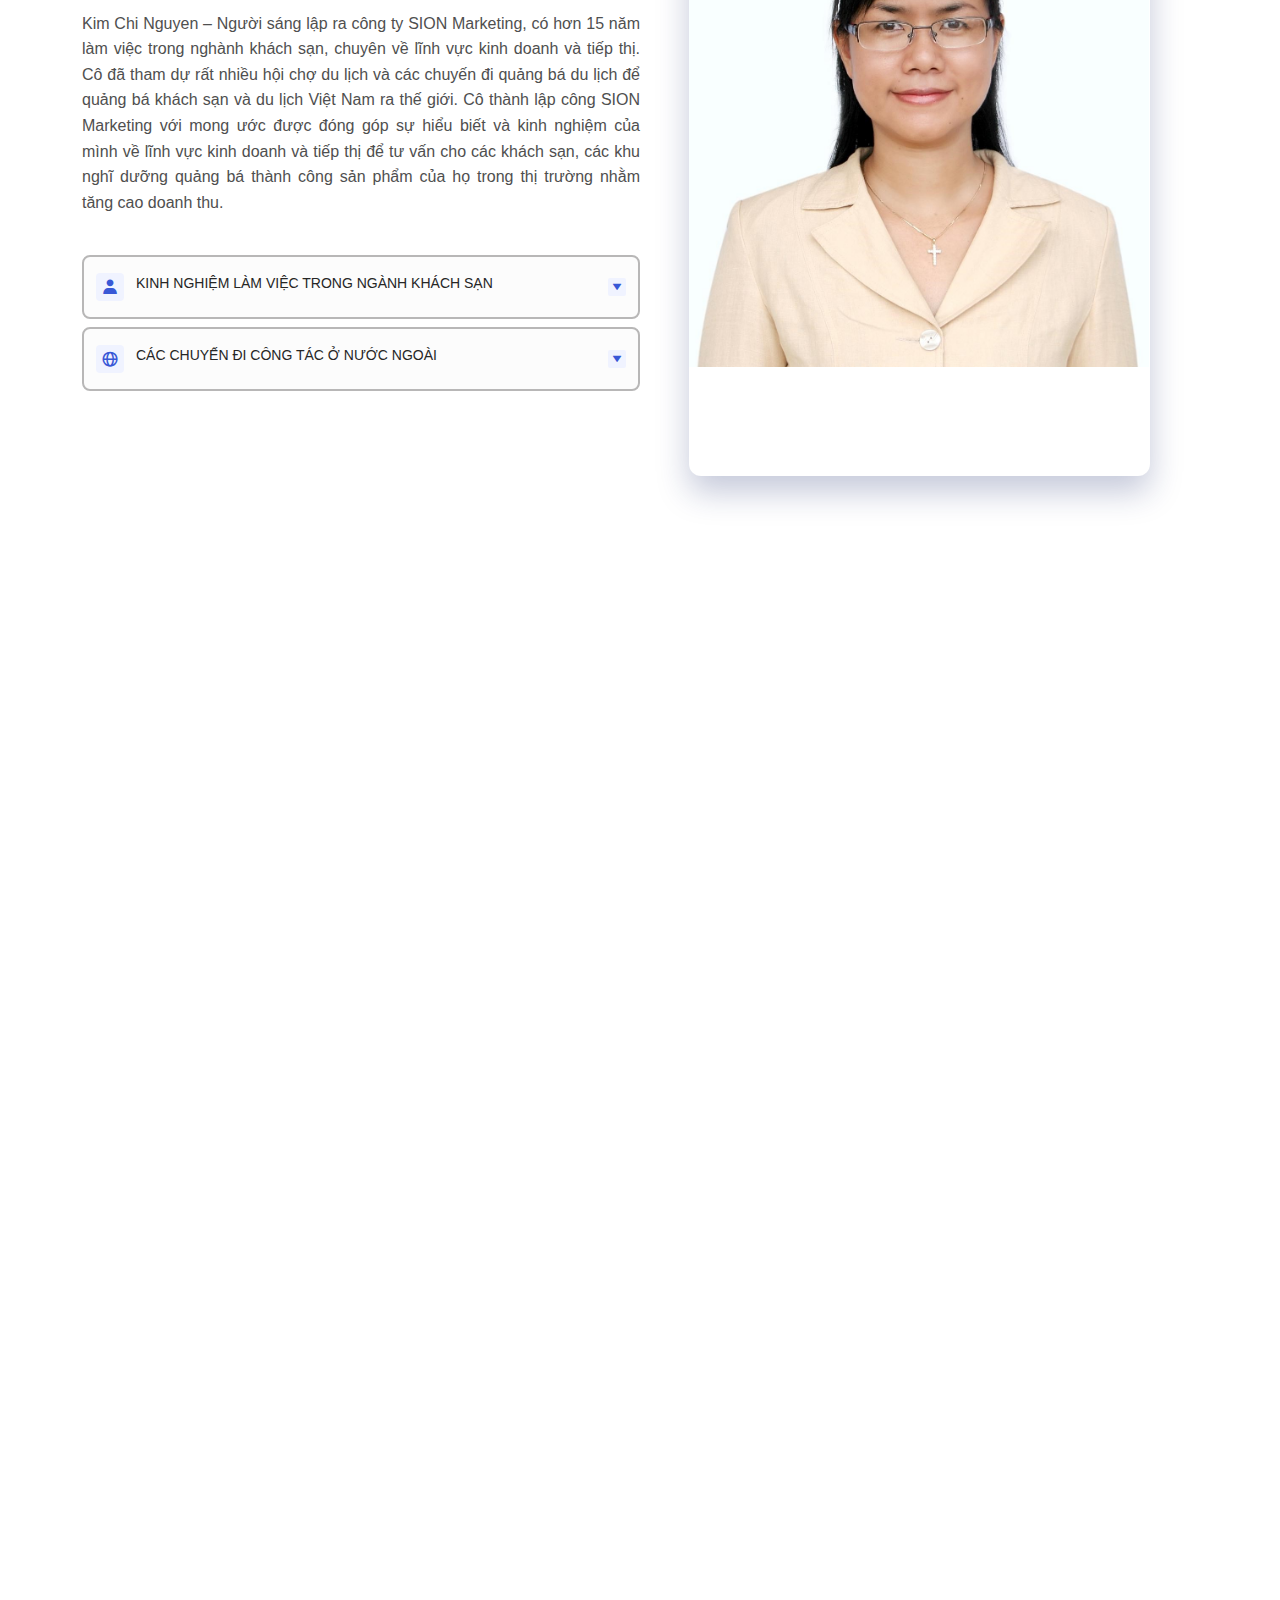
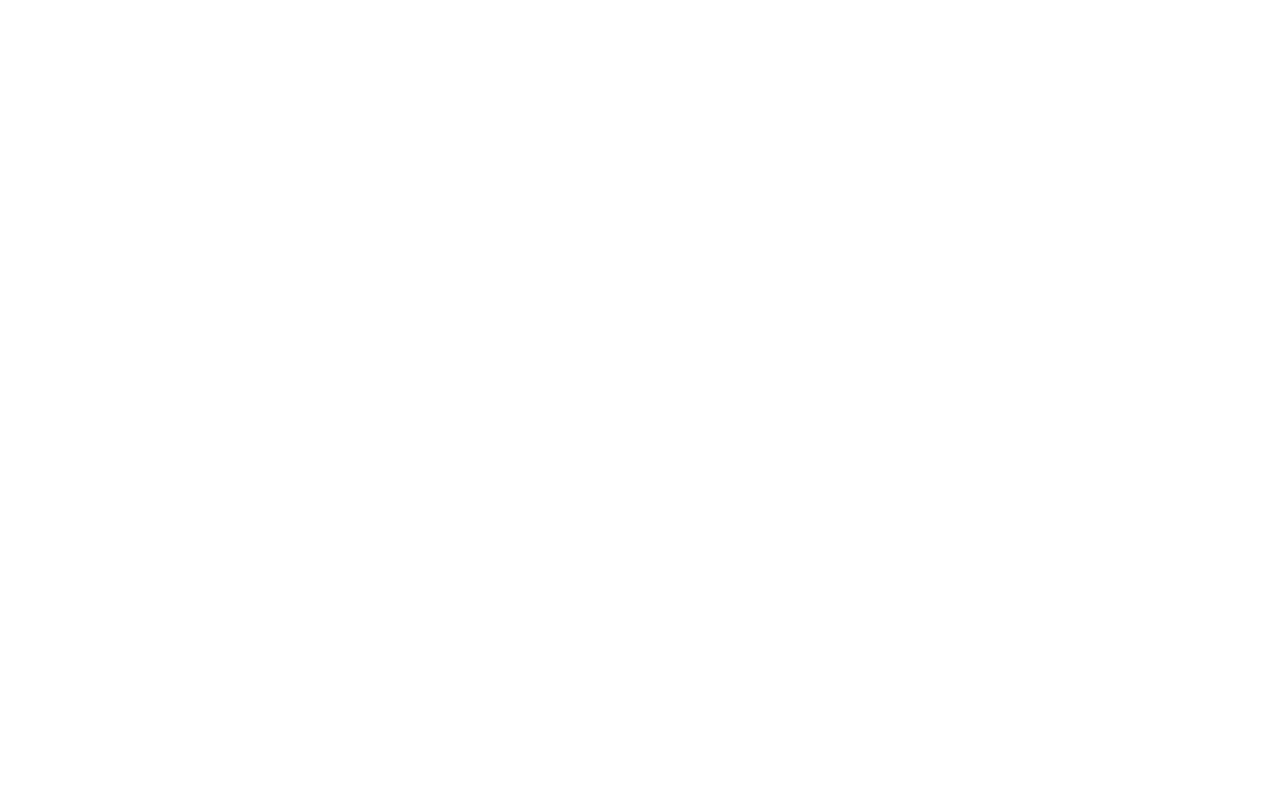
==== commit d930f4c5: "add founder" ====
--- a/sion_vn.html
+++ b/sion_vn.html
@@ -17,13 +17,13 @@
    <link href='https://unpkg.com/boxicons@2.1.2/css/boxicons.min.css' rel='stylesheet'>
    <!-- Link MBM -->
    <link rel="stylesheet" href="css/mdb.min.css" />
+	<!-- Icon header -->
+    <link rel = "icon" href = "image/logo.gif" type = "image/x-icon">
 
     <!--Header-->
    <header class="header" id="header">
        <nav class="nav container">
-           <a href="#" class="nav__logo">
-            <img class="logo" src="image/home.png" alt=""> Sion Marketing
-           </a>
+           
 
            <div class="nav__menu">
                <ul class="nav__list">
@@ -38,6 +38,13 @@
                         <a href="#partner" class="nav__link">
                             <i class='bx bx-group' ></i>
                             <span>Đối tác</span>
+                        </a>
+                    </li>
+
+                    <li class="nav__item">
+                        <a href="#founder" class="nav__link">
+                            <i class='bx bx-info-square'></i>
+                            <span>Người sáng lập</span>
                         </a>
                     </li>
 
@@ -70,8 +77,11 @@
        <section class="home section" id="home">
            <div class="home__container container grid">
                <div class="home__data">
+				   <a href="" class="nav__logo">
+					<img class="logo" src="image/logo.gif" alt="">
+				   </a>
                    <h1 class="home__title">
-                       Chào mừng <br> tới <br> Sion Marketing
+                       Chào mừng tới Sion Marketing
                    </h1>
                    <p class="home__description">
                     SION MARKETING cung cấp Dịch vụ Đại diện Bán hàng cho Khách sạn và Khu nghỉ dưỡng trên khắp Việt Nam. Hợp tác với SION MARKETING, bạn sẽ có Văn phòng Kinh doanh & Tiếp thị tại Thành phố Hồ Chí Minh, Việt Nam với CHI PHÍ TỐI THIỂU nhưng HIỆU QUẢ TỐI ĐA. <br> <br>
@@ -94,6 +104,19 @@
                </h2>
                <div class="partner__container swiper">
                    <div class="swiper-wrapper">
+					 <article class="partner__card swiper-slide">
+                        <a href="http://binhanvillage.com/" target="_blank">
+                            <img src="image/binhan.jpg" alt="" class="partner__img">
+                            <div class="partner__data">
+                                <h3 class="partner__title">
+                                    BINH AN VILLAGE RESORT, DA LAT
+                                </h3>
+                                <p class="partner__description">
+                                    Sales & Marketing Representation
+                                </p>
+                            </div>
+                        </a>
+                    </article>
                     <article class="partner__card swiper-slide">
                         <img src="image/vietstar.jpg" alt="" class="partner__img">
                         <div class="partner__data">
@@ -117,17 +140,6 @@
                          </div>
                      </article>
                     <article class="partner__card swiper-slide">
-                        <img src="image/binhan.jpg" alt="" class="partner__img">
-                        <div class="partner__data">
-                            <h3 class="partner__title">
-                                BINH AN VILLAGE RESORT, DA LAT
-                            </h3>
-                            <p class="partner__description">
-                                Sales & Marketing Representation
-                            </p>
-                        </div>
-                    </article>
-                    <article class="partner__card swiper-slide">
                         <img src="image/inter.jpg" alt="" class="partner__img">
                         <div class="partner__data">
                             <h3 class="partner__title">
@@ -276,6 +288,192 @@
                </div>
            </div>
        </section>
+
+       <!--Founder-->
+       <section class="founder section" id="founder">
+        <div class="founder__container container grid">
+            <div class="founder__image">
+                <div class="founder__orbe"></div>
+                <div class="founder__img">
+                    <img src="image/profile.jpg" alt="">
+                </div>
+            </div>
+
+            <div class="founder__content">
+                <div class="founder__data">
+                    <h2 class="section__title">
+                        Thông tin người sáng lập
+                    </h2>
+                    <p class="founder__description">
+                        Kim Chi Nguyen – Người sáng lập ra công ty SION Marketing, có hơn 15 năm làm việc trong nghành khách sạn, 
+                        chuyên về lĩnh vực kinh doanh và tiếp thị. Cô đã tham dự rất nhiều hội chợ du lịch và các chuyến đi quảng 
+                        bá du lịch để quảng bá khách sạn và du lịch Việt Nam ra thế giới. Cô thành lập công SION Marketing với mong 
+                        ước được đóng góp sự hiểu biết và kinh nghiệm của mình về lĩnh vực kinh doanh và tiếp thị để tư vấn cho các 
+                        khách sạn, các khu nghĩ dưỡng quảng bá thành công sản phẩm của họ trong thị trường nhằm tăng cao doanh thu.
+                    </p>
+                </div>
+                <div class="service__accordion">
+                        <div class="service__accordion-item">
+                            <header class="service__accordion-header">
+                                <i class='bx bxs-user service__accordion-icon' ></i>
+                                <h3 class="service__accordion-title">
+                                    KINH NGHIỆM LÀM VIỆC TRONG NGÀNH KHÁCH SẠN
+                                </h3>
+                                <div class="service__accordion-arrow">
+                                    <i class='bx bxs-down-arrow'></i>
+                                </div>
+                            </header>
+
+                            <div class="service__accordion-content">
+                                <ul>
+                                    <li style="font-weight: bold">Celadon Palace Hue – Khách sạn 5 sao</li>
+                                    <li>Vị trí:		Giám đốc kinh doanh </li>
+                                    <li>Thời gian:	Tháng 03/2006 – 05/2008</li>
+                                </ul>
+                                <ul>
+                                    <li style="font-weight: bold">Furama Resort Danang – Khu nghỉ mát 5 sao</li>
+                                    <li>Vị trí:		Trợ lý Giám đốc kinh doanh </li>
+                                    <li>Thời gian:	Tháng 03/1997 – 04/2006</li>
+                                </ul>
+                                <ul>
+                                    <li style="font-weight: bold">Khách sạn Mecury – Khách sạn 3 sao </li>
+                                    <li>Vị trí:		Nhân viên kinh doanh</li>
+                                    <li>Thời gian:	Tháng 01 – tháng 02/1997</li>
+                                </ul>
+                                <ul>
+                                    <li style="font-weight: bold">Khách sạn Century Riverside –	Khách sạn 4 sao</li>
+                                    <li>Vị trí:		Nhân viên kinh doanh</li>
+                                    <li>Thời gian:	Tháng 04/1994 – Tháng 09/1996</li>
+                                </ul>
+                            </div>
+                        </div>
+                </div>
+                <div class="service__accordion">
+                    <div class="service__accordion-item">
+                        <header class="service__accordion-header">
+                            <i class='bx bx-globe service__accordion-icon' ></i>
+                            <h3 class="service__accordion-title">
+                                CÁC CHUYẾN ĐI CÔNG TÁC Ở NƯỚC NGOÀI
+                            </h3>
+                            <div class="service__accordion-arrow">
+                                <i class='bx bxs-down-arrow'></i>
+                            </div>
+                        </header>
+
+                        <div class="service__accordion-content">
+                            <ul class="service__accordion-list">
+                                <li>
+                                    Russia - Đi thực tập  							: 	1989 - 1990
+                                </li>
+                                <li>
+                                    Hong Kong – Tham dự hội chợ (ITE) và đi thăm khách hàng  		:	Jun 2001
+                                </li>
+                                <li>
+                                    Hong Kong – Tham dự hội chợ (BTE) và đi thăm khách hàng 		:	Mar 2003
+                                </li>
+                                <li>
+                                    Japan – Tham dự hội chợ (JATA) và đi thăm khách hàng ở Tokyo, Osaka, Fukuoka, Nagoya		:	Oct 2003
+                                </li>
+                                <li>
+                                    Japan – Tham dự hội chợ (JATA) và đi thăm khách hàng ở Tokyo, Osaka, Fukuoka, Nagoya			:	Oct 2004
+                                </li>
+                                <li>
+                                    Singapore – Đi thăm các khách hàng thương mại và các hãng du lịch tiềm năng	: 	Feb 2005
+                                </li>
+                                <li>
+                                    Russia – Tham dự hội chợ (MITT) tại Moscow 			:	Mar 2005
+                                </li>
+                                <li>
+                                    China – Đi thăm khách hàng thương mại và các hãng du lịch lớn ở Beijing & Shanghai				: 	Apr 2005
+                                </li>
+                                <li>
+                                    Japan – Đi thăm khách hàng ở Tokyo, Nagoya, Osaka 			:	Sep 2005
+                                </li>
+                                <li>
+                                    Germany – Tham dự hội chợ (ITB ở Berlin) 			:	Mar 2006
+                                </li>
+                                <li>
+                                    Japan – Tham dự hội chợ (JATA) và thăm khách hàng ở Tokyo 	:	Sep 2006
+                                </li>
+                                <li>
+                                    Thailand – Tham dự hội chợ (IT&CMA) ở Pataya 		:	Oct 2006
+                                </li>
+                                <li>
+                                    Singapore – Tham dự hội chợ (ATF) 				:	Jan 2007
+                                </li>
+                                <li>
+                                    Australia – Tham dự hội chợ (AIME) ở Melbourne 	:	Feb 2007
+                                </li>
+                                <li>
+                                    Germany – Tham dự hội chợ (ITB) ở Berlin 			:	Mar 2007
+                                </li>
+                                <li>
+                                    Thailand – Tham dự hội chợ (IT&CMA) ở Bangkok 		:	Oct 2007
+                                </li>
+                                <li>
+                                    Spain – Tham dự hội chợ (EIBTM) ở Barcelona 		:	Nov 2007
+                                </li>
+                                <li>
+                                    United Kingdom – Tham dự hội chợ (WTM) tại London 		:	Nov 2007
+                                </li>
+                                <li>
+                                    Singapore – Tham dự chương trình quảng bá du lịch VN 					:	Dec 2007
+                                </li>
+                                <li>
+                                    German, Berlin – Tham dự hội chợ ITB tại Berlin 				: 	Mar 2009
+                                </li>
+                                <li>
+                                    Russia, Moscow – Tham dự hội chợ MITT ở Moscow 					: 	Mar 2009
+                                </li>
+                                <li>
+                                    Singapore – Tham dự hội chợ ITB Asia ở Singapore  					:	Oct 2009
+                                </li>
+                                <li>
+                                    German, Berlin – Tham dự hội chợ ITB tại Berlin 					: 	Mar 2010
+                                </li>
+                                <li>
+                                    German, Berlin – Tham dự hội chợ ITB t ại Berlin 					: 	Mar 2011
+                                </li>
+                                <li>
+                                    Korea, Seoul – Du lịch và tìm hiểu thị trường 						:	Mar 2013
+                                </li>
+                                <li>
+                                    America, California – Du lịch và tìm hiểu thị trường 				:	July 2013
+                                </li>
+                                <li>
+                                    Russia – Tham dự hội chợ Leisure Show tại Moscow 				:	Sep 2014
+                                </li>
+                                <li>
+                                    United Kingdom – Tham dự hội chợ WTM tại London 				:	Nov 2014
+                                </li>
+                                <li>
+                                    Singapore – Đi thăm khách hàng tại Singapore 			: 	Feb 2015
+                                </li>
+                                <li>
+                                    Taiwan – Du lịch và tìm hiểu thị trường 			:	Sep 2015
+                                </li>
+                                <li>
+                                    UK – Tham dự hội chợ du lịch WTM ở London 					:	Nov 2015
+                                </li>
+                                <li>
+                                    Singapore – Tham dự ITB Asia in Singapore 				:	Oct 2016
+                                </li>
+                                <li>
+                                    Australia, Melbourne & Sydney – Chuyến đi khảo sát  			          :	Sep 2017
+                                </li>
+                                <li>
+                                    Thailand, Bangkok – Tham dự Road Show  			:	Oct 2018
+                                </li>
+                                <li>
+                                    Philipines, Manila – Chuyến đi khảo sát 					:	Mar 2019 
+                                </li>
+                            </ul>
+                        </div>
+                    </div>
+                </div>
+            </div>
+        </div>
+        </section>
 
        <!--Services-->
        <section class="service section" id="service">
@@ -650,12 +848,16 @@
                    <ul class="footer__links">
                        <li class="footer__link">
                             <i class='bx bx-buildings'></i>
-                            Sion Marketing & Service
+                            Công ty TNHH Dịch vụ và Tiếp thị SI ÔN
                        </li>
                        <li class="footer__link">
                             <i class='bx bx-map'></i>
-                            116/58 Street No.14A, Quarter 4,
-                            Tan Thuan Tay Ward District 7, Ho Chi Minh City, Vietnam
+                            116/58 Đường 14A, Khu phố 4,
+                            Phường Tân Thuận Tây, Quận 7, Thành phố Hồ Chí Minh, Vietnam
+                       </li>
+					   <li class="footer__link">
+                            <i class='bx bx-tag'></i>
+                            MST: 0305642996
                        </li>
                        <li class="footer__link">
                             <i class='bx bx-envelope' ></i>
--- a/css/styles.css
+++ b/css/styles.css
@@ -144,8 +144,8 @@
 }
 
 .logo{
-    height: 40px;
-    width: 60px;
+    height: 150px;
+    width: 300px;
 }
 
 @media screen and (max-width: 1023px) {
@@ -227,7 +227,7 @@
 }
 
 .home__description{
-    text-align: left;
+    text-align: justify;
     color: var(--container-color);
     margin-bottom: 2rem;
     /* font-weight: bold; */
@@ -266,11 +266,13 @@
 }
 
 .partner__title{
+	text-align: center;
     font-size: var(--h3-font-size);
     margin-bottom: .75rem;
 }
 
 .partner__description{
+	text-align: center;
     font-size: var(--small-font-size);
 }
 
@@ -307,6 +309,78 @@
     right: calc(50%-3rem);
 }
 
+/*Founder*/
+.founder__container{
+    row-gap: 2rem;
+}
+
+.founder__image{
+    position: relative;
+    display: flex;
+    justify-content: center;
+}
+
+.founder__orbe{
+    width: 266px;
+    height: 316px;
+    background-color: hsl(228, 24%, 97%);
+    border-radius: 16px 16px 16px 16px;
+}
+
+.founder__img{
+    position: absolute;
+    width: 250px;
+    height: 300px;
+    overflow: hidden;
+    border-radius: 12px 12px 12px 12px;
+    inset: 0;
+    margin: auto;
+    box-shadow: 0 16px 32px hsla(228, 66%, 25%, .25);
+}
+
+.founder__description{
+    text-align: justify;
+    font-size: var(--small-font-size);
+    margin-bottom: 2.5rem;
+}
+
+.founder__card{
+    display: grid;
+    grid-template-columns: repeat(1 , 1fr);
+    gap: 1.25rem .75rem;
+}
+
+.founder__card-box{
+    background-color: var(--body-color);
+    border: 2px solid var(--border-color);
+    padding: 1.25rem .75rem;
+    border-radius: .5rem;
+    transition: .3s;
+}
+
+.founder__card-info{
+    display: flex;
+    align-items: flex-start;
+    column-gap: .75rem;
+    margin-bottom: 1.25rem;
+}
+
+.founder__card i{
+    padding: 6px;
+    background-color: var(--first-color-lighten);
+    border-radius: 6px;
+    font-size: 1.25rem;
+    color: var(--first-color);
+}
+
+.founder__card-title{
+    font-size: var(--normal-font-size);
+}
+
+.founder__card-description{
+    font-size: var(--small-font-size);
+}
+
 /*Services*/
 .service__container{
     row-gap: 3rem;
@@ -411,6 +485,11 @@
     padding: .1rem 2.5rem 0 3.75rem;
 }
 
+.founder__accordion-list{
+    font-size: var(--small-font-size);
+    padding: .1rem 2.5rem 0 3.75rem;
+}
+
 /*Rotate service icon and add shadows*/
 .accordion-open{
     box-shadow: 0 12px 32px hsla(228, 66%, 45%, .1);
@@ -443,7 +522,7 @@
     width: 266px;
     height: 316px;
     background-color: hsl(228, 24%, 97%);
-    border-radius: 135px 135px 16px 16px;
+    border-radius: 16px 16px 16px 16px;
 }
 
 .contact__img{
@@ -706,6 +785,12 @@
         width: 80%;
         align-items: center;
     }
+
+    .founder__card-box{
+        margin-left: 1.2rem;
+        width: 80%;
+        align-items: center;
+    }
     
 }
 
@@ -751,6 +836,12 @@
     }
 
     .contact__card-box{
+        margin-left: 1.2rem;
+        width: 90%;
+        align-items: center;
+    }
+
+    .founder__card-box{
         margin-left: 1.2rem;
         width: 90%;
         align-items: center;
@@ -787,6 +878,12 @@
         width: 80%;
         align-items: center;
     }
+
+    .founder__card-box{
+        margin-left: 2rem;
+        width: 80%;
+        align-items: center;
+    }
     
 }
 
@@ -820,6 +917,12 @@
         width: 70%;
         align-items: center;
     }
+
+    .founder__card-box{
+        margin-left: 3.5rem;
+        width: 70%;
+        align-items: center;
+    }
     
 }
 
@@ -853,6 +956,12 @@
         width: 70%;
         align-items: center;
     }
+
+    .founder__card-box{
+        margin-left: 4rem;
+        width: 70%;
+        align-items: center;
+    }
     
 }
 
@@ -863,12 +972,17 @@
     }
 
     .service__container,
+    .founder__container,
     .contact__container{
         grid-template-columns: repeat(2,1fr);
         align-items: center;
     }
 
     .contact__image{
+        order: 1;
+    }
+
+    .founder__image{
         order: 1;
     }
 
@@ -958,12 +1072,14 @@
     }
 
     .service__img,
+    .founder__img,
     .contact__img{
         width: 461px;
         height: 601px;
     }
 
     .service__description,
+    .founder__description,
     .contact__description{
         font-size: var(--normal-font-size);
         margin-bottom: 2.5rem;
@@ -992,10 +1108,16 @@
     body{
         zoom: 1.5;
     }
+	.logo{
+        zoom: 1.5;
+    }
 }
 
 @media screen and (min-width: 3840px) {
     body{
         zoom: 3;
     }
-}
+	.logo{
+        zoom: 3;
+    }
+}
